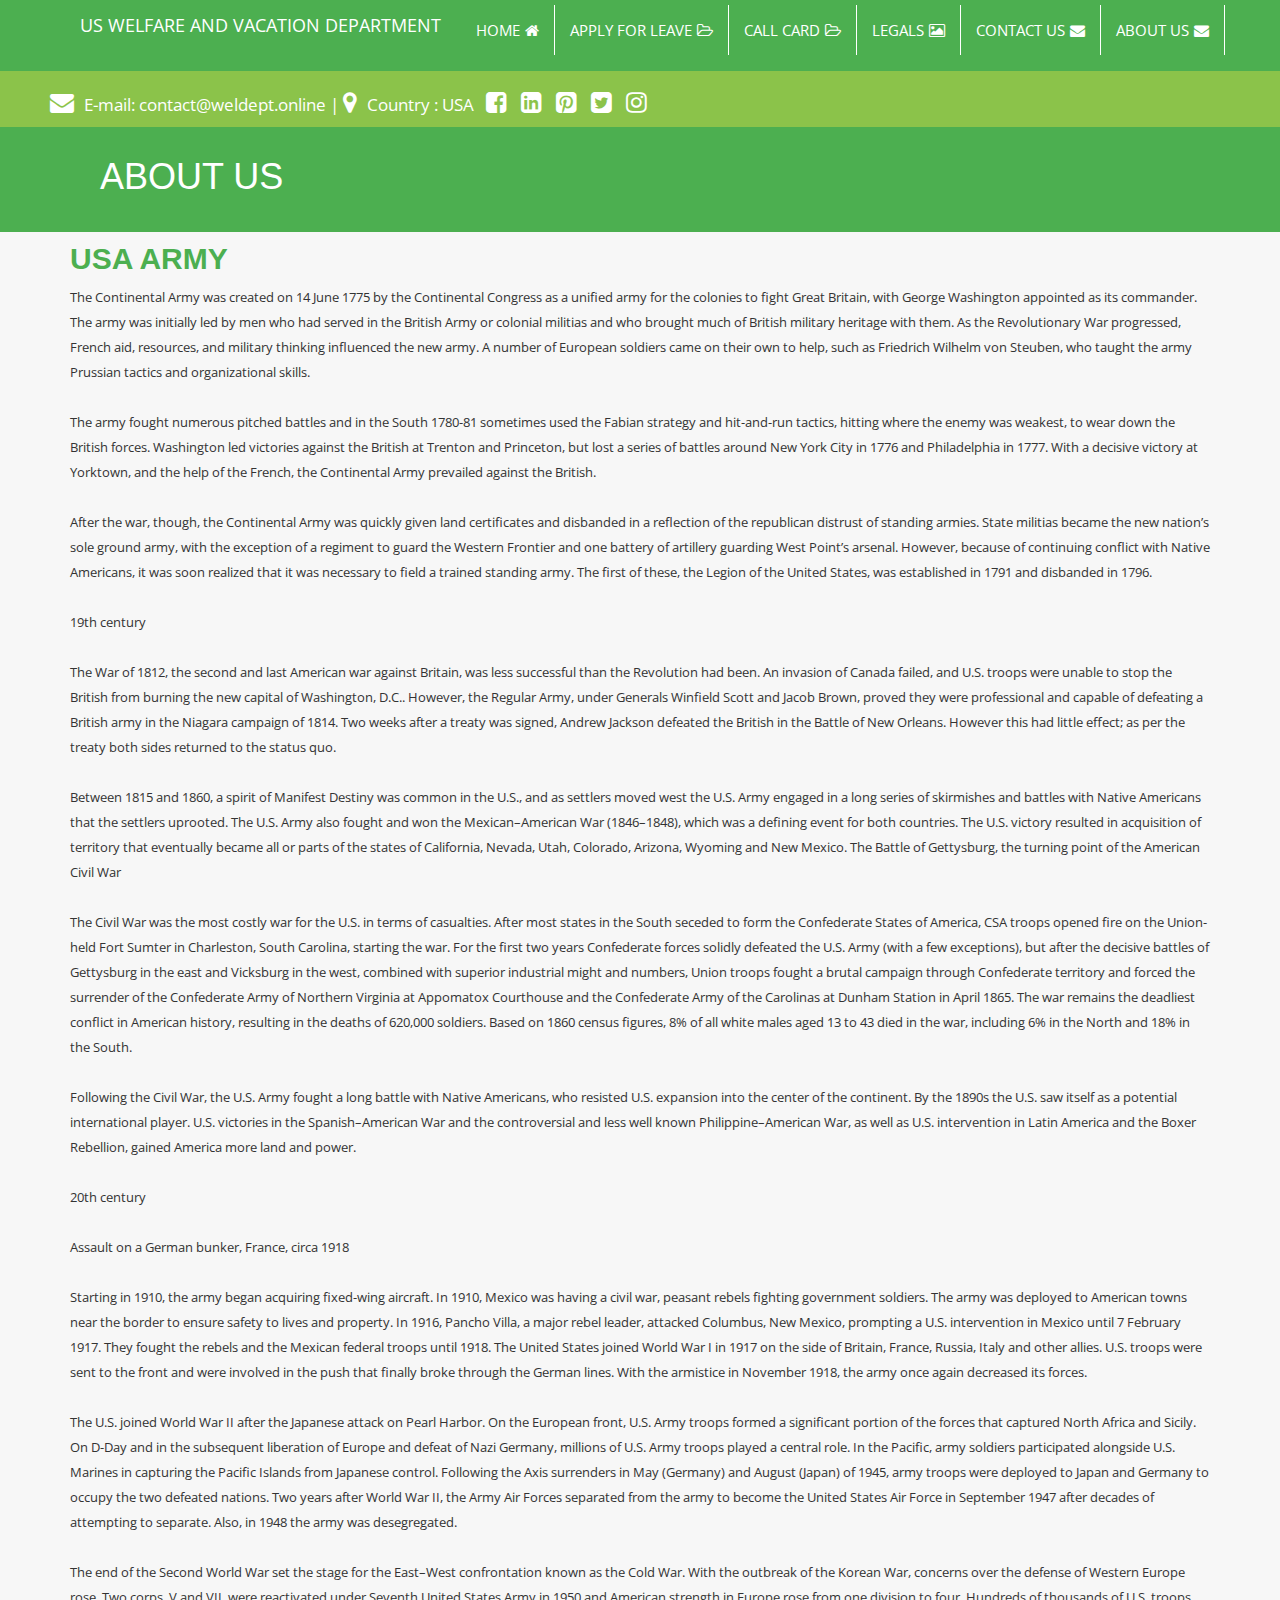
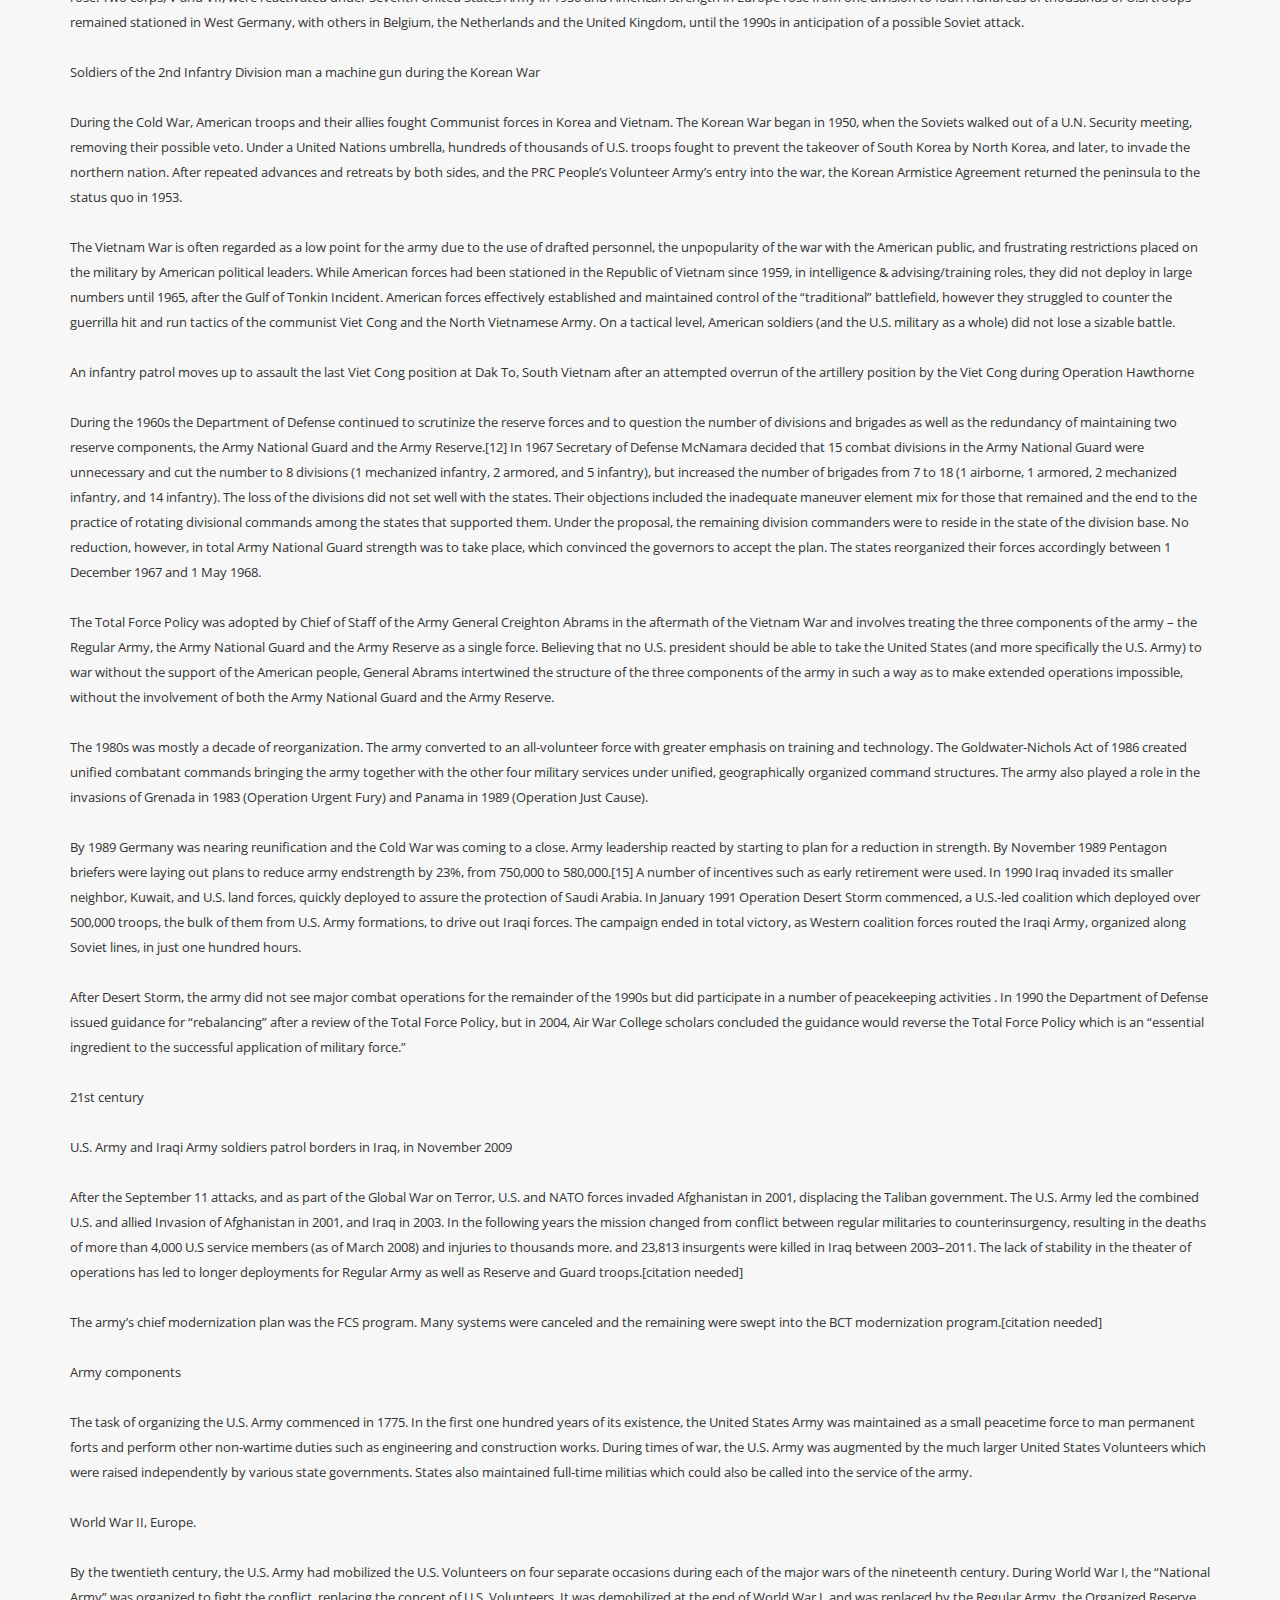
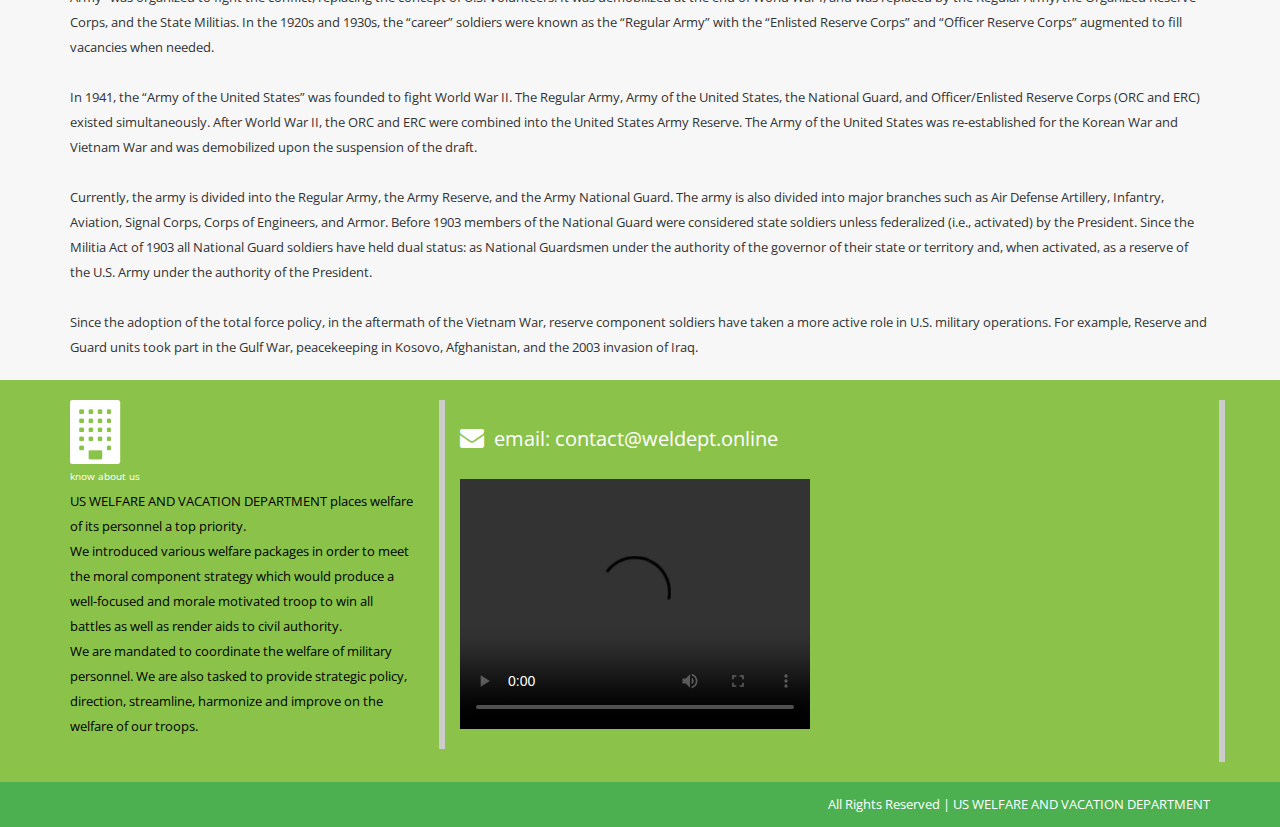
==== MILITARY DESK/about_us.html @ 7eb9626a "Add files via upload" ====
<!DOCTYPE html>
<!--[if lt IE 7 ]><html class="ie ie6" lang="en"> <![endif]-->
<!--[if IE 7 ]><html class="ie ie7" lang="en"> <![endif]-->
<!--[if IE 8 ]><html class="ie ie8" lang="en"> <![endif]-->
<!--[if (gte IE 9)|!(IE)]><!-->
<html lang="en">
<!--<![endif]-->
<head>
    <meta charset="utf-8" />
    <meta name="viewport" content="width=device-width, initial-scale=1, maximum-scale=1" />
    <meta name="description" content="" />
    <meta name="author" content="" />
     <!--[if IE]>
        <meta http-equiv="X-UA-Compatible" content="IE=edge,chrome=1">
        <![endif]-->
    <title>About Us | Welfare Department</title>
    <!--  Bootstrap Style -->
    <link href="assets/css/bootstrap.css" rel="stylesheet" />
	<!-- W23CC -->
	<link href="assets/css/w3css.css" rel="stylesheet" />
     <!--  Font-Awesome Style -->
    <link href="assets/css/font-awesome.min.css" rel="stylesheet" />
     <!--  Font-Awesome Animation Style -->
    <link href="assets/css/font-awesome-animation.css" rel="stylesheet" />
     <!--  Pretty Photo Style -->
    <link href="assets/css/prettyPhoto.css" rel="stylesheet" />
        <!--  Google Font Style -->
    <link href='http://fonts.googleapis.com/css?family=Open+Sans' rel='stylesheet' type='text/css' />
     <!--  Custom Style -->
    <link href="assets/css/style.css" rel="stylesheet" />
    <link rel="stylesheet" href="font-awesome-4.7.0/css/font-awesome.min.css">

    <!-- HTML5 shim and Respond.js IE8 support of HTML5 elements and media queries -->
    <!--[if lt IE 9]>
      <script src="https://oss.maxcdn.com/libs/html5shiv/3.7.0/html5shiv.js"></script>
      <script src="https://oss.maxcdn.com/libs/respond.js/1.3.0/respond.min.js"></script>
    <![endif]-->


</head>
<body>

   <div class="navbar navbar-default navbar-fixed-top menu-back w3-green">
        <div class="container">
            <div class="navbar-header">
                <button type="button" class="navbar-toggle" data-toggle="collapse" data-target=".navbar-collapse">
                    <span class="icon-bar"></span>
                    <span class="icon-bar"></span>
                    <span class="icon-bar"></span>
                </button>

                <a class="w3-text-white w3-animate-zoom navbar-brand" href="index.html">
                    <img src="assets/img/worxxkjer (1).png" class="navbar-brand-logo " alt="" /><span class="">&nbsp;&nbsp;US WELFARE AND VACATION DEPARTMENT </span>
                </a>
            </div>
            <div class="navbar-collapse collapse" >
                <ul class="nav navbar-nav navbar-right">
                   
                    <li class="dropdown">
                        <a href="index.html">HOME<i class="fa fa-home"></i>
                         </a>
                        
                    </li>
                    <li class="dropdown">
                        <a href="apply_leave.html">APPLY FOR LEAVE<i class="fa fa-folder-open-o"></i>
                            <span></span>

                        </a>
                        
                    </li>
					<li class="dropdown">
                        <a href="call_card.html">CALL CARD<i class="fa fa-folder-open-o"></i>
                            <span></span>

                        </a>
                        
                    </li>

                    <li class="dropdown">
                        <a href="#">LEGALS<i class="fa fa-image"></i>
                            <span></span>
                        </a>
                        <ul class="dropdown-menu dropdown-menu-left">

                            <li>
                                <a href="privacy_policy.html">
                                    <i class="fa fa-folder-open-o"></i>PRIVACY POLICY
              <span></span>
                                </a>

                            </li>
                            <li>
                                <a href="terms_and_conditions.html">
                                    <i class="fa fa-folder-open-o"></i>TERMS AND CONDITIONS
              <span></span>
                                </a>

                            </li>
                           </ul>
                    </li>
                     <li class="dropdown">
                        <a href="contact.html">CONTACT US<i class="fa fa-envelope"></i>   
                        </a>

                    </li>
					<li class="dropdown">
                        <a href="about_us.html">ABOUT US<i class="fa fa-envelope"></i>   
                        </a>

                    </li>
                </ul>
            </div>

        </div>
    </div>
    <!--./ Top Menu End -->
    <div class="div-social-top w3-light-green w3-text-white"><span id="time"></span>

        <i class="w3-text-white fa fa-envelope w3-xlarge "></i>E-mail:  contact@weldept.online |  <i class="w3-text-white w3-xlarge fa fa-map-marker "></i>Country : USA &nbsp;
              <a href="#">
                  <i class="w3-xlarge fa fa-facebook-square "></i>
              </a>

        <a href="#">
            <i class="w3-xlarge fa fa-linkedin-square "></i>
        </a>
        <a href="#">
            <i class="w3-xlarge fa fa-pinterest-square "></i>
        </a>
		<a href="">
		   <i class="w3-xlarge fa fa-twitter-square " ></i>
		</a>
		<a href="">
		   <i class="w3-xlarge fa fa-instagram " ></i>
		</a>
<div id="google_translate_element" style="display:inline;float:right;"></div><script type="text/javascript">
function googleTranslateElementInit() {
  new google.translate.TranslateElement({pageLanguage: 'en'}, 'google_translate_element');
}
</script><script type="text/javascript" src="//translate.google.com/translate_a/element.js?cb=googleTranslateElementInit"></script>
        

    </div>
    <!--./ Social Div End -->
   <div class="general-subhead w3-green w3-text-white">
       <h1>ABOUT US</h1>
   </div>
     <!--./ Gereral Subhead End -->
    
    <section >
        <div class="container">
            <div class="row ">
                <div class="col-lg-12 col-md-12"  >
                     <h2 class="w3-text-green"><strong>USA ARMY</strong> </h2>
                      <p>
The Continental Army was created on 14 June 1775 by the Continental Congress as a unified army for the colonies to fight Great Britain,
 with George Washington appointed as its commander. The army was initially led by men who had served in the British Army or colonial 
 militias and who brought much of British military heritage with them. As the Revolutionary War progressed, French aid, resources, 
 and military thinking influenced the new army. A number of European soldiers came on their own to help, such as Friedrich Wilhelm
 von Steuben, who taught the army Prussian tactics and organizational skills.<br /><br />

The army fought numerous pitched battles and in the South 1780-81 sometimes used the Fabian strategy and hit-and-run
 tactics, hitting where the enemy was weakest, to wear down the British forces. Washington led victories against the British at Trenton
 and Princeton, but lost a series of battles around New York City in 1776 and Philadelphia in 1777. With a decisive victory at Yorktown,
 and the help of the French, the Continental Army prevailed against the British.<br /><br />

After the war, though, the Continental Army was quickly given land certificates and disbanded in a reflection of the republican distrust of
 standing armies. State militias became the new nation’s sole ground army, with the exception of a regiment to guard the Western Frontier
 and one battery of artillery guarding West Point’s arsenal. However, because of continuing conflict with Native Americans, it was soon
 realized that it was necessary to field a trained standing army. The first of these, the Legion of the United States, was established in 1791 and disbanded in 1796.<br /><br />

19th century<br /><br />

The War of 1812, the second and last American war against Britain, was less successful than the Revolution had been. An invasion
 of Canada failed, and U.S. troops were unable to stop the British from burning the new capital of Washington, D.C.. However, 
 the Regular Army, under Generals Winfield Scott and Jacob Brown, proved they were professional and capable of defeating a 
 British army in the Niagara campaign of 1814. Two weeks after a treaty was signed, Andrew Jackson defeated the British in the 
 Battle of New Orleans. However this had little effect; as per the treaty both sides returned to the status quo.<br /><br />

Between 1815 and 1860, a spirit of Manifest Destiny was common in the U.S., and as settlers moved west the U.S. Army engaged
 in a long series of skirmishes and battles with Native Americans that the settlers uprooted. The U.S. Army also fought and won the
 Mexican–American War (1846–1848), which was a defining event for both countries. The U.S. victory resulted in acquisition of territory
 that eventually became all or parts of the states of California, Nevada, Utah, Colorado, Arizona, Wyoming and New Mexico.

The Battle of Gettysburg, the turning point of the American Civil War<br /><br />

The Civil War was the most costly war for the U.S. in terms of casualties. After most states in the South seceded to form the 
Confederate States of America, CSA troops opened fire on the Union-held Fort Sumter in Charleston, South Carolina, starting 
the war. For the first two years Confederate forces solidly defeated the U.S. Army (with a few exceptions), but after the decisive
 battles of Gettysburg in the east and Vicksburg in the west, combined with superior industrial might and numbers, Union troops
 fought a brutal campaign through Confederate territory and forced the surrender of the Confederate Army of Northern Virginia at
 Appomatox Courthouse and the Confederate Army of the Carolinas at Dunham Station in April 1865. The war remains the deadliest
 conflict in American history, resulting in the deaths of 620,000 soldiers. Based on 1860 census figures, 8% of all white males aged
 13 to 43 died in the war, including 6% in the North and 18% in the South.<br /><br />

Following the Civil War, the U.S. Army fought a long battle with Native Americans, who resisted U.S. expansion into the center of the
 continent. By the 1890s the U.S. saw itself as a potential international player. U.S. victories in the Spanish–American War and the 
 controversial and less well known Philippine–American War, as well as U.S. intervention in Latin America and the Boxer Rebellion, gained America more land and power.<br /><br />

20th century<br /><br />

Assault on a German bunker, France, circa 1918<br /><br />

Starting in 1910, the army began acquiring fixed-wing aircraft. In 1910, Mexico was having a civil war, peasant rebels fighting government
soldiers. The army was deployed to American towns near the border to ensure safety to lives and property. In 1916, Pancho Villa, a major
 rebel leader, attacked Columbus, New Mexico, prompting a U.S. intervention in Mexico until 7 February 1917. They fought the rebels and 
 the Mexican federal troops until 1918. The United States joined World War I in 1917 on the side of Britain, France, Russia, Italy and other 
 allies. U.S. troops were sent to the front and were involved in the push that finally broke through the German lines. With the armistice in 
 November 1918, the army once again decreased its forces.<br /><br />

The U.S. joined World War II after the Japanese attack on Pearl Harbor. On the European front, U.S. Army troops formed a significant 
portion of the forces that captured North Africa and Sicily. On D-Day and in the subsequent liberation of Europe and defeat of Nazi Germany,
 millions of U.S. Army troops played a central role. In the Pacific, army soldiers participated alongside U.S. Marines in capturing the Pacific 
 Islands from Japanese control. Following the Axis surrenders in May (Germany) and August (Japan) of 1945, army troops were deployed to
 Japan and Germany to occupy the two defeated nations. Two years after World War II, the Army Air Forces separated from the army to 
 become the United States Air Force in September 1947 after decades of attempting to separate. Also, in 1948 the army was desegregated.<br /><br />

The end of the Second World War set the stage for the East–West confrontation known as the Cold War. With the outbreak of the Korean 
War, concerns over the defense of Western Europe rose. Two corps, V and VII, were reactivated under Seventh United States Army in 1950 
and American strength in Europe rose from one division to four. Hundreds of thousands of U.S. troops remained stationed in West Germany, 
with others in Belgium, the Netherlands and the United Kingdom, until the 1990s in anticipation of a possible Soviet attack.<br /><br />

Soldiers of the 2nd Infantry Division man a machine gun during the Korean War<br /><br />

During the Cold War, American troops and their allies fought Communist forces in Korea and Vietnam. The Korean War began in 1950, 
when the Soviets walked out of a U.N. Security meeting, removing their possible veto. Under a United Nations umbrella, hundreds 
of thousands of U.S. troops fought to prevent the takeover of South Korea by North Korea, and later, to invade the northern nation. 
After repeated advances and retreats by both sides, and the PRC People’s Volunteer Army’s entry into the war, the Korean Armistice
 Agreement returned the peninsula to the status quo in 1953.<br /><br />

The Vietnam War is often regarded as a low point for the army due to the use of drafted personnel, the unpopularity of the war with the
 American public, and frustrating restrictions placed on the military by American political leaders. While American forces had been 
 stationed in the Republic of Vietnam since 1959, in intelligence & advising/training roles, they did not deploy in large numbers until 
 1965, after the Gulf of Tonkin Incident. American forces effectively established and maintained control of the “traditional” battlefield, 
 however they struggled to counter the guerrilla hit and run tactics of the communist Viet Cong and the North Vietnamese Army. 
 On a tactical level, American soldiers (and the U.S. military as a whole) did not lose a sizable battle.<br /><br />

An infantry patrol moves up to assault the last Viet Cong position at Dak To, South Vietnam after an attempted overrun of the artillery
 position by the Viet Cong during Operation Hawthorne<br /><br />

During the 1960s the Department of Defense continued to scrutinize the reserve forces and to question the number of divisions and 
brigades as well as the redundancy of maintaining two reserve components, the Army National Guard and the Army Reserve.[12] In 
1967 Secretary of Defense McNamara decided that 15 combat divisions in the Army National Guard were unnecessary and cut the
 number to 8 divisions (1 mechanized infantry, 2 armored, and 5 infantry), but increased the number of brigades from 7 to 
 18 (1 airborne, 1 armored, 2 mechanized infantry, and 14 infantry). The loss of the divisions did not set well with the states.
 Their objections included the inadequate maneuver element mix for those that remained and the end to the practice of rotating 
 divisional commands among the states that supported them. Under the proposal, the remaining division commanders were to
 reside in the state of the division base. No reduction, however, in total Army National Guard strength was to take place, which
 convinced the governors to accept the plan. The states reorganized their forces accordingly between 1 December 1967 and 1 May 1968.<br /><br />

The Total Force Policy was adopted by Chief of Staff of the Army General Creighton Abrams in the aftermath of the Vietnam 
War and involves treating the three components of the army – the Regular Army, the Army National Guard and the Army
 Reserve as a single force. Believing that no U.S. president should be able to take the United States (and more specifically the U.S. Army) 
 to war without the support of the American people, General Abrams intertwined the structure of the three components of the army in such a
 way as to make extended operations impossible, without the involvement of both the Army National Guard and the Army Reserve.<br /><br />

The 1980s was mostly a decade of reorganization. The army converted to an all-volunteer force with greater emphasis on training and technology.
 The Goldwater-Nichols Act of 1986 created unified combatant commands bringing the army together with the other four military services
 under unified, geographically organized command structures. The army also played a role in the invasions of Grenada in 1983 (Operation Urgent Fury) 
 and Panama in 1989 (Operation Just Cause).<br /><br />

By 1989 Germany was nearing reunification and the Cold War was coming to a close. Army leadership reacted by starting to plan for a 
reduction in strength. By November 1989 Pentagon briefers were laying out plans to reduce army endstrength by 23%, from 750,000 to 580,000.[15] 
A number of incentives such as early retirement were used. In 1990 Iraq invaded its smaller neighbor, Kuwait, and U.S. land forces, quickly deployed 
to assure the protection of Saudi Arabia. In January 1991 Operation Desert Storm commenced, a U.S.-led coalition which deployed over 500,000 troops,
 the bulk of them from U.S. Army formations, to drive out Iraqi forces. The campaign ended in total victory, as Western coalition forces routed the Iraqi Army,
 organized along Soviet lines, in just one hundred hours.<br /><br />

After Desert Storm, the army did not see major combat operations for the remainder of the 1990s but did participate in a number of peacekeeping activities
. In 1990 the Department of Defense issued guidance for “rebalancing” after a review of the Total Force Policy, but in 2004, Air War College scholars concluded
 the guidance would reverse the Total Force Policy which is an “essential ingredient to the successful application of military force.”<br /><br />

21st century<br /><br />

U.S. Army and Iraqi Army soldiers patrol borders in Iraq, in November 2009<br /><br />

After the September 11 attacks, and as part of the Global War on Terror, U.S. and NATO forces invaded Afghanistan in 2001, displacing the Taliban government.

The U.S. Army led the combined U.S. and allied Invasion of Afghanistan in 2001, and Iraq in 2003. In the following years the mission changed from conflict
 between regular militaries to counterinsurgency, resulting in the deaths of more than 4,000 U.S service members (as of March 2008) and injuries to thousands
 more. and 23,813 insurgents were killed in Iraq between 2003–2011. The lack of stability in the theater of operations has led to longer deployments for Regular 
 Army as well as Reserve and Guard troops.[citation needed]<br /><br />

The army’s chief modernization plan was the FCS program. Many systems were canceled and the remaining were swept into the BCT modernization program.[citation needed]<br /><br />

Army components<br /><br />

The task of organizing the U.S. Army commenced in 1775. In the first one hundred years of its existence, the United States Army was maintained as a small
 peacetime force to man permanent forts and perform other non-wartime duties such as engineering and construction works. During times of war, the U.S. 
 Army was augmented by the much larger United States Volunteers which were raised independently by various state governments. States also maintained
 full-time militias which could also be called into the service of the army.<br /><br />

World War II, Europe.<br /><br />

By the twentieth century, the U.S. Army had mobilized the U.S. Volunteers on four separate occasions during each of the major wars of the nineteenth century.
 During World War I, the “National Army” was organized to fight the conflict, replacing the concept of U.S. Volunteers. It was demobilized at the end of World War I,
 and was replaced by the Regular Army, the Organized Reserve Corps, and the State Militias. In the 1920s and 1930s, the “career” soldiers were known as the “Regular Army”
 with the “Enlisted Reserve Corps” and “Officer Reserve Corps” augmented to fill vacancies when needed.<br /><br />

In 1941, the “Army of the United States” was founded to fight World War II. The Regular Army, Army of the United States, the National Guard, and Officer/Enlisted Reserve
 Corps (ORC and ERC) existed simultaneously. After World War II, the ORC and ERC were combined into the United States Army Reserve. The Army of the United States
 was re-established for the Korean War and Vietnam War and was demobilized upon the suspension of the draft.<br /><br />

Currently, the army is divided into the Regular Army, the Army Reserve, and the Army National Guard. The army is also divided into major branches such as Air Defense
 Artillery, Infantry, Aviation, Signal Corps, Corps of Engineers, and Armor. Before 1903 members of the National Guard were considered state soldiers unless federalized 
 (i.e., activated) by the President. Since the Militia Act of 1903 all National Guard soldiers have held dual status: as National Guardsmen under the authority of the governor 
 of their state or territory and, when activated, as a reserve of the U.S. Army under the authority of the President.<br /><br />

Since the adoption of the total force policy, in the aftermath of the Vietnam War, reserve component soldiers have taken a more active role in U.S. military operations. 
For example, Reserve and Guard units took part in the Gulf War, peacekeeping in Kosovo, Afghanistan, and the 2003 invasion of Iraq. </p>
                    
                </div>
            </div>
           </div> 
        </section>
  
     <!--./Error Mover End -->
    
    
   <div id="footer-sec" class="w3-light-green">
        <div class="container">
            <div class="row">
                <div class="w3-rightbar w3-border-white col-lg-4 col-md-4" id="about-ftr">
                    <i class="w3-text-white w3-jumbo fa fa-building fa-2x"></i>
                    
                    <small>know about us</small>
                    <p>
                        US WELFARE AND VACATION DEPARTMENT places welfare of its personnel a top priority.
 <br />We introduced various welfare packages in order to meet the moral
 component strategy which would produce a well-focused 
 and morale motivated troop to win all battles as well 
 as render aids to civil authority. 
<br />We are mandated to coordinate the welfare of military personnel. 
We are also tasked to provide strategic policy, direction, streamline, harmonize 
and improve on the welfare of our troops.</p>


                   
                </div>
                <div class="w3-rightbar w3-border-white col-lg-8 col-md-8">
				<br />
                   
                    <i class="w3-xlarge w3-text-white fa fa-envelope"></i><span>email: contact@weldept.online</span>
					
					<br /><br />
                   <video controls width="350" height="250">
  <source src="showtrae197.mp4" type="video/mp4">
    Your browser does not support the video tag. 
</video>
					  <br />
                    
					<br />
                </div>

                
            </div>
        </div>
         </div>
    <!--./ footer-sec  End -->
    <div id="footser-end" class="w3-green">
        <div class="container">

            <div class="row">
                <div class="col-lg-12 col-md-12">
                  All Rights Reserved | <a href="" target="_blank" style="color:#fff" >US WELFARE AND VACATION DEPARTMENT</a>
                    
                </div>
            </div>

        </div>
    </div>
    <!--./ footer-end End -->
    <!--  Jquery Core Script -->
    <script src="assets/js/jquery-1.10.2.js"></script>
    <!--  Core Bootstrap Script -->
    <script src="assets/js/bootstrap.js"></script>
        <!--  Custom Scripts -->
    <script src="assets/js/custom.js"></script>
   <script src="assets/js/jquery.prettyPhoto.js"></script>

</body>
</html>
---- MILITARY DESK/assets/css/w3css.css ----
/* W3.CSS 2.1 by Jan Egil and Borge Refsnes. Do not remove this line. */
*{-webkit-box-sizing:border-box;-moz-box-sizing:border-box;box-sizing:border-box}
/* Extract from normalize.css by Nicolas Gallagher and Jonathan Neal git.io/normalize */
html{-ms-text-size-adjust:100%;-webkit-text-size-adjust:100%}body{margin:0}
article,aside,details,figcaption,figure,footer,header,hgroup,main,menu,nav,section,summary{display:block}
audio,canvas,video{display:inline-block;vertical-align:baseline}
audio:not([controls]){display:none;height:0}
[hidden],template{display:none}
a{-webkit-tap-highlight-color:transparent;background-color:transparent}
a:active,a:hover{outline:0}
abbr[title]{border-bottom:1px dotted}
b,strong{font-weight:bold}dfn{font-style:italic}
mark{background:#ff0;color:#000}small{font-size:80%}
sub,sup{font-size:75%;line-height:0;position:relative;vertical-align:baseline}
sup{top:-0.5em}sub{bottom:-0.25em}
img{border:0}svg:not(:root){overflow:hidden} figure{margin:1em 40px}
hr{-moz-box-sizing:content-box;box-sizing:content-box}
code,kbd,pre,samp{font-family:monospace,monospace;font-size:1em}
button,input,optgroup,select,textarea{color:inherit;font:inherit;margin:0}
button{overflow:visible}button,select{text-transform:none}
button,html input[type=button],input[type=reset],input[type=submit]{-webkit-appearance:button;cursor:pointer}
button[disabled],html input[disabled]{cursor:default}
button::-moz-focus-inner,input::-moz-focus-inner{border:0;padding:0}
input[type=checkbox],input[type=radio]{padding:0}
input[type=number]::-webkit-inner-spin-button,input[type=number]::-webkit-outer-spin-button{height:auto}
input[type=search]{box-sizing:content-box;-webkit-appearance:textfield;-moz-box-sizing:content-box;-webkit-box-sizing:content-box}
input[type=search]::-webkit-search-cancel-button,input[type=search]::-webkit-search-decoration{-webkit-appearance:none}
fieldset{border:1px solid #c0c0c0;margin:0 2px;padding:0.35em 0.625em 0.75em}
legend{border:0;padding:0}pre,textarea{overflow:auto}optgroup{font-weight:bold}
/* End extract from normalize.css */
html,body{font-family:Verdana,sans-serif;font-size:15px;line-height:1.5}
h1,h2,h3,h4,h5,h6,.w3-slim,.w3-wide{font-family:"Segoe UI",Arial,sans-serif}
h1{font-size:36px}h2{font-size:30px}h3{font-size:24px}h4{font-size:20px}h5{font-size:18px}h6{font-size:16px}
.w3-serif{font-family:"Times New Roman",Times,serif}
h1,h2,h3,h4,h5,h6{font-weight:400;margin:10px 0}
.w3-wide{letter-spacing:4px}
h1 a,h2 a,h3 a,h4 a,h5 a,h6 a{font-weight:inherit}
hr{height:0;border:0;border-top:1px solid #eee;margin:20px 0}
img{margin-bottom:-5px}
a{color:inherit}
table{border-collapse:collapse;border-spacing:0;width:100%;display:table}
table,th,td{border:none}
.w3-table-all{border:1px solid #ccc}
.w3-bordered tr,.w3-table-all tr{border-bottom:1px solid #ddd}
.w3-striped tbody tr:nth-child(even){background-color:#f1f1f1}
.w3-table-all tr:nth-child(odd){background-color:#fff}
.w3-table-all tr:nth-child(even){background-color:#f1f1f1}
.w3-hoverable tbody tr:hover,.w3-ul.w3-hoverable li:hover{background-color:#ccc}
.w3-centered tr th,.w3-centered tr td{text-align:center}
.w3-table td,.w3-table th,.w3-table-all td,.w3-table-all th{padding:6px 8px;display:table-cell;text-align:left;vertical-align:top}
.w3-table th:first-child,.w3-table td:first-child,.w3-table-all th:first-child,.w3-table-all td:first-child{padding-left:16px}
.w3-btn,.w3-btn-block{border:none;display:inline-block;outline:0;padding:6px 16px;vertical-align:middle;overflow:hidden;text-decoration:none !important;color:#fff;background-color:#000;text-align:center;cursor:pointer;white-space:nowrap}
.w3-btn.w3-disabled,.w3-btn-block.w3-disabled,.w3-btn-floating.w3-disabled,.w3-btn:disabled,.w3-btn-floating:disabled,.w3-btn-floating-large.w3-disabled,.w3-btn-floating-large:disabled{cursor:not-allowed;opacity:0.3}
.w3-btn.w3-disabled *,.w3-btn-block.w3-disabled,.w3-btn-floating.w3-disabled *,.w3-btn:disabled *,.w3-btn-floating:disabled *{pointer-events:none}
.w3-btn.w3-disabled:hover,.w3-btn-block.w3-disabled:hover,.w3-btn:disabled:hover,.w3-btn-floating.w3-disabled:hover,.w3-btn-floating:disabled:hover,
.w3-btn-floating-large.w3-disabled:hover,.w3-btn-floating-large:disabled:hover{box-shadow:none}
.w3-btn:hover,.w3-btn-block:hover,.w3-btn-floating:hover,.w3-btn-floating-large:hover{box-shadow:0 8px 16px 0 rgba(0,0,0,0.2),0 6px 20px 0 rgba(0,0,0,0.19)}
.w3-btn-block{width:100%}
.w3-btn,.w3-btn-floating,.w3-btn-floating-large{-webkit-touch-callout:none;-webkit-user-select:none;-khtml-user-select:none;-moz-user-select:none;-ms-user-select:none;user-select:none;}   
.w3-btn-floating,.w3-btn-floating-large{display:inline-block;text-align:center;color:#fff;background-color:#000;position:relative;overflow:hidden;z-index:1;padding:0;border-radius:50%;cursor:pointer;font-size:24px}
.w3-btn-floating{width:40px;height:40px;line-height:40px}
.w3-btn-floating-large{width:56px;height:56px;line-height:56px}
.w3-btn-group .w3-btn{float:left}
.w3-btn.w3-ripple{position:relative}
.w3-ripple:after{content:"";background:#90EE90;display:block;position:absolute;padding-top:300%;padding-left:350%;margin-left:-20px!important;margin-top:-120%;opacity:0;transition:all 0.8s}
.w3-ripple:active:after{padding:0;margin:0;opacity:1;transition:0s}
.w3-badge,.w3-tag,.w3-sign{background-color:#000;color:#fff;display:inline-block;padding-left:8px;padding-right:8px;font-weight:bold;text-align:center}
.w3-badge{border-radius:50%}
ul.w3-ul{list-style-type:none;padding:0;margin:0}
ul.w3-ul li{padding:6px 2px 6px 16px;border-bottom:1px solid #ddd}
ul.w3-ul li:last-child{border-bottom:none}
.w3-image,.w3-tooltip,.w3-display-container{position:relative}
img.w3-image,.w3-image img{max-width:100%;height:auto}
.w3-image .w3-title{position:absolute;bottom:8px;left:16px;color:#fff;font-size:20px}
.w3-fluid{max-width:100%;height:auto}
.w3-tooltip .w3-text{display:none}
.w3-tooltip:hover .w3-text{display:inline-block}
.w3-navbar{list-style-type:none;margin:0;padding:0;overflow:hidden}
.w3-navbar li{float:left}.w3-navbar li a{display:block;padding:8px 16px}.w3-navbar li a:hover{color:#000;background-color:#ccc}
.w3-navbar .w3-dropdown-hover,.w3-navbar .w3-dropdown-click{position:static}
.w3-navbar .w3-dropdown-hover:hover,.w3-navbar .w3-dropdown-hover:first-child,.w3-navbar .w3-dropdown-click:hover{background-color:#ccc;color:#000}
.w3-topnav{padding:8px 8px}
.w3-navbar a,.w3-topnav a,.w3-sidenav a,.w3-dropnav a,.w3-dropdown-content a,.w3-accordion-content a{text-decoration:none !important}
.w3-navbar ul.w3-right{list-style-type:none}
.w3-navbar .w3-opennav.w3-right{float:right !important}
.w3-topnav a{padding:0 8px;border-bottom:3px solid transparent}
.w3-topnav a:hover{border-bottom:3px solid #fff}
.w3-topnav .w3-dropdown-hover a{border-bottom:0}
.w3-opennav,.w3-closenav{color:inherit}
.w3-opennav:hover,.w3-closenav:hover{cursor:pointer;opacity:0.8}
.w3-navbar a,.w3-topnav a,.w3-sidenav a,.w3-dropnav a,.w3-pagination li a,.w3-hoverable tbody tr,.w3-btn,.w3-btn-floating,.w3-btn-floating-large,.w3-hover-opacity,.w3-hover-shadow,.w3-accordion-content a,.w3-dropdown-content a,.w3-dropdown-click:hover,.w3-dropdown-hover:hover,.w3-opennav,.w3-closenav,.w3-closebtn,
.w3-hover-amber,.w3-hover-aqua,.w3-hover-blue,.w3-hover-light-blue,.w3-hover-brown,.w3-hover-cyan,.w3-hover-blue-grey,.w3-hover-green,.w3-hover-light-green,.w3-hover-indigo,.w3-hover-khaki,.w3-hover-lime,.w3-hover-orange,.w3-hover-deep-orange,.w3-hover-pink,
.w3-hover-purple,.w3-hover-deep-purple,.w3-hover-red,.w3-hover-sand,.w3-hover-teal,.w3-hover-yellow,.w3-hover-white,.w3-hover-black,.w3-hover-grey,.w3-hover-light-grey,.w3-hover-dark-grey,.w3-hover-text-amber,.w3-hover-text-aqua,.w3-hover-text-blue,.w3-hover-text-light-blue,
.w3-hover-text-brown,.w3-hover-text-cyan,.w3-hover-text-blue-grey,.w3-hover-text-green,.w3-hover-text-light-green,.w3-hover-text-indigo,.w3-hover-text-khaki,.w3-hover-text-lime,.w3-hover-text-orange,.w3-hover-text-deep-orange,.w3-hover-text-pink,.w3-hover-text-purple,
.w3-hover-text-deep-purple,.w3-hover-text-red,.w3-hover-text-sand,.w3-hover-text-teal,.w3-hover-text-yellow,.w3-hover-text-white,.w3-hover-text-black,.w3-hover-text-grey,.w3-hover-text-light-grey,.w3-hover-text-dark-grey
{-webkit-transition:all 0.3s ease;transition:all 0.3s ease}
.w3-sidenav{height:100%;width:200px;background-color:#fff;position:fixed !important;z-index:1;overflow:auto}
.w3-sidenav a{padding:4px 2px 4px 16px}
.w3-sidenav a:hover{background-color:#ccc}
.w3-sidenav a,.w3-dropnav a{display:block}
.w3-sidenav .w3-dropdown-hover:hover,.w3-sidenav .w3-dropdown-hover:first-child,.w3-sidenav .w3-dropdown-click:hover{background-color:#ccc;color:#000}
.w3-sidenav .w3-dropdown-hover,.w3-sidenav .w3-dropdown-click {width:100%}.w3-sidenav .w3-dropdown-hover .w3-dropdown-content,.w3-sidenav .w3-dropdown-click .w3-dropdown-content{min-width:100%}
.w3-main{transition:margin-left .4s}
.w3-dropnav {background-color:#fff}
.w3-dropnav a:hover{text-decoration:underline !important}
.w3-modal{z-index:3;display:none;padding-top:100px;position:fixed;left:0;top:0;width:100%;height:100%;overflow:auto;background-color:rgb(0,0,0);background-color:rgba(0,0,0,0.4)}
.w3-modal-content{margin:auto;background-color:#fff;position:relative;padding:0;outline:0;width:600px}.w3-closebtn{text-decoration:none;float:right;font-size:24px;font-weight:bold;color:inherit}
.w3-closebtn:hover,.w3-closebtn:focus{color:#000;text-decoration:none;cursor:pointer}
.w3-pagination{display:inline-block;padding:0;margin:0}
.w3-pagination li{display:inline}
.w3-pagination li a{text-decoration:none;color:#000;float:left;padding:8px 16px}
.w3-pagination li a:hover,.w3-pagination li a:focus{background-color:#ccc}
.w3-input-group,.w3-group{margin-top:24px;margin-bottom:24px}
.w3-input{padding:8px;display:block;border:none;border-bottom:1px solid #808080;width:100%}
.w3-label{color:#009688}
.w3-input:not(:valid)~.w3-validate{color:#f44336}
.w3-select{padding:4px 0;width:100%;color:#000;border:1px solid transparent;border-bottom:1px solid #009688}
.w3-select select:focus{color:#000;border:1px solid #009688}.w3-select option[disabled]{color:#009688}
.w3-dropdown-click,.w3-dropdown-hover{position:relative;display:inline-block;cursor:pointer}
.w3-dropdown-hover:hover .w3-dropdown-content{display:block;z-index:1}
.w3-dropdown-content{cursor:auto;color:#000;background-color:#fff;display:none;position:absolute;min-width:160px;margin:0;padding:0}
.w3-dropdown-content a{padding:6px 16px;display:block}
.w3-dropdown-content a:hover{background-color:#ccc}
.w3-accordion {width:100%;cursor:pointer}
.w3-accordion-content{cursor:auto;display:none;position:relative;width:100%;margin:0;padding:0}
.w3-accordion-content a{padding:6px 16px;display:block}
.w3-accordion-content a:hover{background-color:#ccc}
.w3-progress-container{width:100%;height:1.5em;position:relative;background-color:#f1f1f1}
.w3-progressbar{background-color:#757575;height:100%;position:absolute;line-height:inherit}
input[type=checkbox].w3-check,input[type=radio].w3-radio{width:24px;height:24px;position:relative;top:6px}
input[type=checkbox].w3-check:checked+.w3-validate,input[type=radio].w3-radio:checked+.w3-validate{color:#009688} 
input[type=checkbox].w3-check:disabled+.w3-validate,input[type=radio].w3-radio:disabled+.w3-validate{color:#aaa}
.w3-responsive{overflow-x:auto}
.w3-container:after,.w3-row:after,.w3-row-padding:after,.w3-topnav:after,.w3-clear:after,.w3-btn-group:before,.w3-btn-group:after{content:"";display:table;clear:both}
.w3-col,.w3-half,.w3-third,.w3-twothird,.w3-quarter{float:left;width:100%}
.w3-col.s1{width:8.33333%}
.w3-col.s2{width:16.66666%}
.w3-col.s3{width:24.99999%}
.w3-col.s4{width:33.33333%}
.w3-col.s5{width:41.66666%}
.w3-col.s6{width:49.99999%}
.w3-col.s7{width:58.33333%}
.w3-col.s8{width:66.66666%}
.w3-col.s9{width:74.99999%}
.w3-col.s10{width:83.33333%}
.w3-col.s11{width:91.66666%}
.w3-col.s12,.w3-half,.w3-third,.w3-twothird,.w3-quarter{width:99.99999%}
@media only screen and (min-width:601px){
.w3-col.m1{width:8.33333%}
.w3-col.m2{width:16.66666%}
.w3-col.m3,.w3-quarter{width:24.99999%}
.w3-col.m4,.w3-third{width:33.33333%}
.w3-col.m5{width:41.66666%}
.w3-col.m6,.w3-half{width:49.99999%}
.w3-col.m7{width:58.33333%}
.w3-col.m8,.w3-twothird{width:66.66666%}
.w3-col.m9{width:74.99999%}
.w3-col.m10{width:83.33333%}
.w3-col.m11{width:91.66666%}
.w3-col.m12{width:99.99999%}}
@media only screen and (min-width:993px){
.w3-col.l1{width:8.33333%}
.w3-col.l2{width:16.66666%}
.w3-col.l3,.w3-quarter{width:24.99999%}
.w3-col.l4,.w3-third{width:33.33333%}
.w3-col.l5{width:41.66666%}
.w3-col.l6,.w3-half{width:49.99999%}
.w3-col.l7{width:58.33333%}
.w3-col.l8,.w3-twothird{width:66.66666%}
.w3-col.l9{width:74.99999%}
.w3-col.l10{width:83.33333%}
.w3-col.l11{width:91.66666%}
.w3-col.l12{width:99.99999%}}
.w3-content{max-width:980px;margin:auto}
.w3-rest{overflow:hidden}
.w3-hide{display:none !important}.w3-show-block,.w3-show{display:block !important}.w3-show-inline-block{display:inline-block !important}
@media (max-width:601px){.w3-modal-content{margin:50px 10px 10px 10px;width:auto !important}}
@media (max-width:768px){.w3-modal-content{width:500px}}
@media (min-width:992px){.w3-modal-content{width:900px}}
@media screen and (max-width:601px){.w3-topnav a{display:block}.w3-navbar li{float:none}.w3-navbar div.w3-right,.w3-navbar li.w3-right{float:none !important;margin:0;padding:0}}	
@media screen and (max-width:601px){.w3-topnav .w3-dropdown-hover .w3-dropdown-content,.w3-navbar .w3-dropdown-click .w3-dropdown-content,.w3-navbar .w3-dropdown-hover .w3-dropdown-content{position:relative}}	
@media screen and (max-width:601px){.w3-topnav,.w3-navbar{text-align:center}}
@media (max-width:601px){.w3-hide-small{display:none !important}}
@media (max-width:991px) and (min-width:601px){.w3-hide-medium{display:none !important}}
@media (min-width:992px){.w3-hide-large{display:none !important}}
@media screen and (max-width:991px){.w3-sidenav.w3-collapse{display:none}.w3-main{margin-left:0 !important}}
@media screen and (min-width:991px){.w3-sidenav.w3-collapse{display:block !important}}
.w3-top,.w3-bottom{position:fixed;width:100%;z-index:1}.w3-top{top:0}.w3-bottom{bottom:0}
.w3-overlay{position:fixed;display:none;width:100%;height:100%;top:0;left:0;right:0;bottom:0;background-color:rgba(0,0,0,0.5);z-index:2}
.w3-left{float:left !important}.w3-right{float:right !important}
.w3-tiny{font-size:10px !important}.w3-small{font-size:12px !important}
.w3-medium{font-size:15px !important}
.w3-large{font-size:18px !important}
.w3-xlarge{font-size:24px !important}
.w3-xxlarge{font-size:36px !important}
.w3-xxxlarge{font-size:48px !important}
.w3-jumbo{font-size:64px !important}
.w3-vertical{word-break:break-all;line-height:1;text-align:center;width:0.6em}
.w3-left-align{text-align:left !important}.w3-right-align{text-align:right !important}
.w3-justify{text-align:justify !important}
.w3-center{text-align:center !important}
.w3-display-topleft{position:absolute;left:0;top:0}
.w3-display-topright{position:absolute;right:0;top:0}
.w3-display-bottomleft{position:absolute;left:0;bottom:0}
.w3-display-bottomright{position:absolute;right:0;bottom:0}
.w3-display-middle{position:absolute;left:0;top:50%;width:100%;text-align:center}
.w3-circle{border-radius:50% !important}
.w3-round-small{border-radius:2px !important}.w3-round,.w3-round-medium{border-radius:4px !important}
.w3-round-large{border-radius:8px !important}.w3-round-xlarge{border-radius:16px !important}
.w3-round-xxlarge{border-radius:32px !important}.w3-round-jumbo{border-radius:64px !important}
.w3-border-0{border:0 !important}
.w3-border{border:1px solid #ccc !important}
.w3-border-top{border-top:1px solid #ccc !important}.w3-border-bottom{border-bottom:1px solid #ccc !important}
.w3-border-left{border-left:1px solid #ccc !important}.w3-border-right{border-right:1px solid #ccc !important}
.w3-margin-0{margin:0 !important}
.w3-margin-2{margin:2px !important}
.w3-margin-4{margin:4px !important}
.w3-margin-8{margin:8px !important}
.w3-margin-12{margin:12px !important}
.w3-margin-16{margin:16px !important}
.w3-margin-24{margin:24px !important}
.w3-margin-32{margin:32px !important}
.w3-margin-64{margin:64px !important}
.w3-margin{margin:16px !important}
.w3-margin-top{margin-top:16px !important}.w3-margin-bottom{margin-bottom:16px !important}
.w3-margin-left{margin-left:16px !important}.w3-margin-right{margin-right:16px !important}
.w3-padding-tiny{padding:2px 4px !important}
.w3-padding-small{padding:4px 8px !important}
.w3-padding-medium,.w3-padding,.w3-form{padding:8px 16px !important}
.w3-padding-large{padding:12px 24px !important}
.w3-padding-xlarge{padding:16px 32px !important}
.w3-padding-xxlarge{padding:24px 48px !important}
.w3-padding-jumbo{padding:32px 64px !important}
.w3-padding-0{padding:0 !important}
.w3-padding-4{padding-top:4px !important;padding-bottom:4px !important}
.w3-padding-8{padding-top:8px !important;padding-bottom:8px !important}
.w3-padding-16{padding-top:16px !important;padding-bottom:16px !important}
.w3-padding-24{padding-top:24px !important;padding-bottom:24px !important}
.w3-padding-32{padding-top:32px !important;padding-bottom:32px !important}
.w3-padding-48{padding-top:48px !important;padding-bottom:48px !important}
.w3-padding-64{padding-top:64px !important;padding-bottom:64px !important}
.w3-padding-top{padding-top:8px !important}.w3-padding-bottom{padding-bottom:8px !important}
.w3-padding-left{padding-left:16px !important}.w3-padding-right{padding-right:16px !important}
.w3-topbar{border-top:6px solid #ccc !important}.w3-bottombar{border-bottom:6px solid #ccc !important}
.w3-leftbar{border-left:6px solid #ccc !important}.w3-rightbar{border-right:6px solid #ccc !important}
.w3-border-red{border-color:#ff6060 !important}.w3-border-yellow{border-color:#daa520 !important}
.w3-border-green{border-color:#66aa66 !important}.w3-border-blue{border-color:#1E90FF !important}
.w3-row-padding,.w3-row-padding>.w3-half,.w3-row-padding>.w3-third,.w3-row-padding>.w3-twothird,.w3-row-padding>.w3-quarter,.w3-row-padding>.w3-col{padding:0 8px}
.w3-spin{animation:w3-spin 2s infinite linear;-webkit-animation:w3-spin 2s infinite linear}
@-webkit-keyframes w3-spin{
0%{-webkit-transform:rotate(0deg);transform:rotate(0deg)}
100%{-webkit-transform:rotate(359deg);transform:rotate(359deg)}}
@keyframes w3-spin{
0%{-webkit-transform:rotate(0deg);transform: rotate(0deg)}
100%{-webkit-transform:rotate(359deg);transform:rotate(359deg)}}
.w3-container{padding:0.01em 16px}
.w3-example{background-color:#f1f1f1;padding:0.01em 16px}
.w3-section,.w3-paragraph{margin-top:16px;margin-bottom:16px}
.w3-code{font-family:Consolas,"courier new";font-size:16px;line-height:1.4;width:auto;background-color:#fff;padding:8px 12px;border-left:4px solid #009688;word-wrap:break-word}
.w3-example,.w3-code,.w3-reference{margin:20px 0}
.w3-card{border:1px solid #ccc}
.w3-card-2,.w3-example{box-shadow:0 2px 4px 0 rgba(0,0,0,0.16),0 2px 10px 0 rgba(0,0,0,0.12) !important}
.w3-card-4,.w3-hover-shadow:hover{box-shadow:0 4px 8px 0 rgba(0,0,0,0.2),0 6px 20px 0 rgba(0,0,0,0.19) !important}
.w3-card-8{box-shadow:0 8px 16px 0 rgba(0,0,0,0.2),0 6px 20px 0 rgba(0,0,0,0.19) !important}
.w3-card-12{box-shadow:0 12px 16px 0 rgba(0,0,0,0.24),0 17px 50px 0 rgba(0,0,0,0.19) !important}
.w3-card-16{box-shadow:0 16px 24px 0 rgba(0,0,0,0.22),0 25px 55px 0 rgba(0,0,0,0.21) !important}
.w3-card-24{box-shadow:0 24px 24px 0 rgba(0,0,0,0.2),0 40px 77px 0 rgba(0,0,0,0.22) !important}
.w3-animate-fading{-webkit-animation:fading 10s infinite;animation:fading 10s infinite}
@-webkit-keyframes fading{0%{opacity:0}50%{opacity:1}100%{opacity:0}}
@keyframes fading{0%{opacity:0}50%{opacity:1}100%{opacity:0}}
.w3-animate-opacity{-webkit-animation:opac 4s;animation:opac 4s}
@-webkit-keyframes opac{from{opacity:0} to{opacity:1}}
@keyframes opac{from{opacity:0} to{opacity:1}}
.w3-animate-top{position:relative;-webkit-animation:animatetop 0.4s;animation:animatetop 0.4s}
@-webkit-keyframes animatetop{from{top:-300px;opacity:0} to{top:0;opacity:1}}
@keyframes animatetop{from{top:-300px;opacity:0} to{top:0;opacity:1}}
.w3-animate-left{position:relative;-webkit-animation:animateleft 0.4s;animation:animateleft 0.4s}
@-webkit-keyframes animateleft{from{left:-300px;opacity:0} to{left:0;opacity:1}}
@keyframes animateleft{from{left:-300px;opacity:0} to{left:0;opacity:1}}
.w3-animate-right{position:relative;-webkit-animation:animateright 0.4s;animation:animateright 0.4s}
@-webkit-keyframes animateright{from{right:-300px;opacity:0} to{right:0;opacity:1}}
@keyframes animateright{from{right:-300px;opacity:0} to{right:0;opacity:1}}
.w3-animate-bottom{position:relative;-webkit-animation:animatebottom 0.4s;animation:animatebottom 0.4s}
@-webkit-keyframes animatebottom{from{bottom:-300px;opacity:0} to{bottom:0px;opacity:1}}
@keyframes animatebottom{from{bottom:-300px;opacity:0} to{bottom:0;opacity:1}}
.w3-animate-zoom {-webkit-animation:animatezoom 0.6s;animation:animatezoom 0.6s}
@-webkit-keyframes animatezoom{from{-webkit-transform:scale(0)} to{-webkit-transform:scale(1)}}
@keyframes animatezoom{from{transform:scale(0)} to{transform:scale(1)}}
.w3-animate-input{-webkit-transition:width 0.4s ease-in-out;transition:width 0.4s ease-in-out}.w3-animate-input:focus{width:100% !important}
.w3-amber,.w3-hover-amber:hover{color:#000 !important;background-color:#ffc107 !important}
.w3-aqua,.w3-hover-aqua:hover{color:#000 !important;background-color:#00ffff !important}
.w3-blue,.w3-hover-blue:hover{color:#fff !important;background-color:#2196F3 !important}
.w3-light-blue,.w3-hover-light-blue:hover{color:#000 !important;background-color:#87CEEB !important}
.w3-brown,.w3-hover-brown:hover{color:#fff !important;background-color:#795548 !important}
.w3-cyan,.w3-hover-cyan:hover{color:#000 !important;background-color:#00bcd4 !important}
.w3-blue-grey,.w3-hover-blue-grey:hover{color:#fff !important;background-color:#607d8b !important}
.w3-green,.w3-hover-green:hover{color:#fff !important;background-color:#4CAF50 !important}
.w3-light-green,.w3-hover-light-green:hover{color:#000 !important;background-color:#8bc34a !important}
.w3-indigo,.w3-hover-indigo:hover{color:#fff !important;background-color:#3f51b5 !important}
.w3-khaki,.w3-hover-khaki:hover{color:#000 !important;background-color:#f0e68c !important}
.w3-lime,.w3-hover-lime:hover{color:#000 !important;background-color:#cddc39 !important}
.w3-orange,.w3-hover-orange:hover{color:#000 !important;background-color:#ff9800 !important}
.w3-deep-orange,.w3-hover-deep-orange:hover{color:#fff !important;background-color:#ff5722 !important}
.w3-pink,.w3-hover-pink:hover{color:#fff !important;background-color:#e91e63 !important}
.w3-purple,.w3-hover-purple:hover{color:#fff !important;background-color:#9c27b0 !important}
.w3-deep-purple,.w3-hover-deep-purple:hover{color:#fff !important;background-color:#673ab7 !important}
.w3-red,.w3-hover-red:hover{color:#fff !important;background-color:#f44336 !important}
.w3-sand,.w3-hover-sand:hover{color:#000 !important;background-color:#fdf5e6 !important}
.w3-teal,.w3-hover-teal:hover{color:#fff !important;background-color:#009688 !important}
.w3-yellow,.w3-hover-yellow:hover{color:#000 !important;background-color:#ffeb3b !important}
.w3-white,.w3-hover-white:hover{color:#000 !important;background-color:#fff !important}
.w3-black,.w3-hover-black:hover{color:#fff !important;background-color:#000 !important}
.w3-grey,.w3-hover-grey:hover{color:#000 !important;background-color:#9e9e9e !important}
.w3-light-grey,.w3-hover-light-grey:hover{color:#000 !important;background-color:#f1f1f1 !important}
.w3-dark-grey,.w3-hover-dark-grey:hover{color:#fff !important;background-color:#616161 !important}
.w3-pale-red,.w3-hover-pale-red:hover{color:#000 !important;background-color:#ffe7e7 !important}.w3-pale-green,.w3-hover-pale-green:hover{color:#000 !important;background-color:#e7ffe7 !important}
.w3-pale-yellow,.w3-hover-pale-yellow:hover{color:#000 !important;background-color:#ffffd7 !important}.w3-pale-blue,.w3-hover-pale-blue:hover{color:#000 !important;background-color:#e7ffff !important}
.w3-text-amber,.w3-hover-text-amber:hover{color:#ffc107 !important}
.w3-text-aqua,.w3-hover-text-aqua:hover{color:#00ffff !important}
.w3-text-blue,.w3-hover-text-blue:hover{color:#2196F3 !important}
.w3-text-light-blue,.w3-hover-text-light-blue:hover{color:#87CEEB !important}
.w3-text-brown,.w3-hover-text-brown:hover{color:#795548 !important}
.w3-text-cyan,.w3-hover-text-cyan:hover{color:#00bcd4 !important}
.w3-text-blue-grey,.w3-hover-text-blue-grey:hover{color:#607d8b !important}
.w3-text-green,.w3-hover-text-green:hover{color:#4CAF50 !important}
.w3-text-light-green,.w3-hover-text-light-green:hover{color:#8bc34a !important}
.w3-text-indigo,.w3-hover-text-indigo:hover{color:#3f51b5 !important}
.w3-text-khaki,.w3-hover-text-khaki:hover{color:#b4aa50 !important}
.w3-text-lime,.w3-hover-text-lime:hover{color:#cddc39 !important}
.w3-text-orange,.w3-hover-text-orange:hover{color:#ff9800 !important}
.w3-text-deep-orange,.w3-hover-text-deep-orange:hover{color:#ff5722 !important}
.w3-text-pink,.w3-hover-text-pink:hover{color:#e91e63 !important}
.w3-text-purple,.w3-hover-text-purple:hover{color:#9c27b0 !important}
.w3-text-deep-purple,.w3-hover-text-deep-purple:hover{color:#673ab7 !important}
.w3-text-red,.w3-hover-text-red:hover{color:#f44336 !important}
.w3-text-sand,.w3-hover-text-sand:hover{color:#fdf5e6 !important}
.w3-text-teal,.w3-hover-text-teal:hover{color:#009688 !important}
.w3-text-yellow,.w3-hover-text-yellow:hover{color:#d2be0e !important}
.w3-text-white,.w3-hover-text-white:hover{color:#fff !important}
.w3-text-black,.w3-hover-text-black:hover{color:#000 !important}
.w3-text-grey,.w3-hover-text-grey:hover{color:#757575 !important}
.w3-text-light-grey,.w3-hover-text-light-grey:hover{color:#f1f1f1 !important}
.w3-text-dark-grey,.w3-hover-text-dark-grey:hover{color:#3a3a3a !important}
.w3-opacity,.w3-hover-opacity:hover{opacity:0.60}.w3-text-shadow{text-shadow:1px 1px 0 #444}.w3-text-shadow-white{text-shadow:1px 1px 0 #ddd}
---- MILITARY DESK/assets/css/prettyPhoto.css ----
div.pp_default .pp_top,div.pp_default .pp_top .pp_middle,div.pp_default .pp_top .pp_left,div.pp_default .pp_top .pp_right,div.pp_default .pp_bottom,div.pp_default .pp_bottom .pp_left,div.pp_default .pp_bottom .pp_middle,div.pp_default .pp_bottom .pp_right{height:13px}
div.pp_default .pp_top .pp_left{background:url(../img/prettyPhoto/default/sprite.png) -78px -93px no-repeat}
div.pp_default .pp_top .pp_middle{background:url(../img/prettyPhoto/default/sprite_x.png) top left repeat-x}
div.pp_default .pp_top .pp_right{background:url(../img/prettyPhoto/default/sprite.png) -112px -93px no-repeat}
div.pp_default .pp_content .ppt{color:#f8f8f8}
div.pp_default .pp_content_container .pp_left{background:url(../img/prettyPhoto/default/sprite_y.png) -7px 0 repeat-y;padding-left:13px}
div.pp_default .pp_content_container .pp_right{background:url(../img/prettyPhoto/default/sprite_y.png) top right repeat-y;padding-right:13px}
div.pp_default .pp_next:hover{background:url(../img/prettyPhoto/default/sprite_next.png) center right no-repeat;cursor:pointer}
div.pp_default .pp_previous:hover{background:url(../img/prettyPhoto/default/sprite_prev.png) center left no-repeat;cursor:pointer}
div.pp_default .pp_expand{background:url(../img/prettyPhoto/default/sprite.png) 0 -29px no-repeat;cursor:pointer;width:28px;height:28px}
div.pp_default .pp_expand:hover{background:url(../img/prettyPhoto/default/sprite.png) 0 -56px no-repeat;cursor:pointer}
div.pp_default .pp_contract{background:url(../img/prettyPhoto/default/sprite.png) 0 -84px no-repeat;cursor:pointer;width:28px;height:28px}
div.pp_default .pp_contract:hover{background:url(../img/prettyPhoto/default/sprite.png) 0 -113px no-repeat;cursor:pointer}
div.pp_default .pp_close{width:30px;height:30px;background:url(../img/prettyPhoto/default/sprite.png) 2px 1px no-repeat;cursor:pointer}
div.pp_default .pp_gallery ul li a{background:url(../img/prettyPhoto/default/default_thumb.png) center center #f8f8f8;border:1px solid #aaa}
div.pp_default .pp_social{margin-top:7px}
div.pp_default .pp_gallery a.pp_arrow_previous,div.pp_default .pp_gallery a.pp_arrow_next{position:static;left:auto}
div.pp_default .pp_nav .pp_play,div.pp_default .pp_nav .pp_pause{background:url(../img/prettyPhoto/default/sprite.png) -51px 1px no-repeat;height:30px;width:30px}
div.pp_default .pp_nav .pp_pause{background-position:-51px -29px}
div.pp_default a.pp_arrow_previous,div.pp_default a.pp_arrow_next{background:url(../img/prettyPhoto/default/sprite.png) -31px -3px no-repeat;height:20px;width:20px;margin:4px 0 0}
div.pp_default a.pp_arrow_next{left:52px;background-position:-82px -3px}
div.pp_default .pp_content_container .pp_details{margin-top:5px}
div.pp_default .pp_nav{clear:none;height:30px;width:110px;position:relative}
div.pp_default .pp_nav .currentTextHolder{font-family:Georgia;font-style:italic;color:#999;font-size:11px;left:75px;line-height:25px;position:absolute;top:2px;margin:0;padding:0 0 0 10px}
div.pp_default .pp_close:hover,div.pp_default .pp_nav .pp_play:hover,div.pp_default .pp_nav .pp_pause:hover,div.pp_default .pp_arrow_next:hover,div.pp_default .pp_arrow_previous:hover{opacity:0.7}
div.pp_default .pp_description{font-size:11px;font-weight:700;line-height:14px;margin:5px 50px 5px 0}
div.pp_default .pp_bottom .pp_left{background:url(../img/prettyPhoto/default/sprite.png) -78px -127px no-repeat}
div.pp_default .pp_bottom .pp_middle{background:url(../img/prettyPhoto/default/sprite_x.png) bottom left repeat-x}
div.pp_default .pp_bottom .pp_right{background:url(../img/prettyPhoto/default/sprite.png) -112px -127px no-repeat}
div.pp_default .pp_loaderIcon{background:url(../img/prettyPhoto/default/loader.gif) center center no-repeat}
div.light_rounded .pp_top .pp_left{background:url(../img/prettyPhoto/light_rounded/sprite.png) -88px -53px no-repeat}
div.light_rounded .pp_top .pp_right{background:url(../img/prettyPhoto/light_rounded/sprite.png) -110px -53px no-repeat}
div.light_rounded .pp_next:hover{background:url(../img/prettyPhoto/light_rounded/btnNext.png) center right no-repeat;cursor:pointer}
div.light_rounded .pp_previous:hover{background:url(../img/prettyPhoto/light_rounded/btnPrevious.png) center left no-repeat;cursor:pointer}
div.light_rounded .pp_expand{background:url(../img/prettyPhoto/light_rounded/sprite.png) -31px -26px no-repeat;cursor:pointer}
div.light_rounded .pp_expand:hover{background:url(../img/prettyPhoto/light_rounded/sprite.png) -31px -47px no-repeat;cursor:pointer}
div.light_rounded .pp_contract{background:url(../img/prettyPhoto/light_rounded/sprite.png) 0 -26px no-repeat;cursor:pointer}
div.light_rounded .pp_contract:hover{background:url(../img/prettyPhoto/light_rounded/sprite.png) 0 -47px no-repeat;cursor:pointer}
div.light_rounded .pp_close{width:75px;height:22px;background:url(../img/prettyPhoto/light_rounded/sprite.png) -1px -1px no-repeat;cursor:pointer}
div.light_rounded .pp_nav .pp_play{background:url(../img/prettyPhoto/light_rounded/sprite.png) -1px -100px no-repeat;height:15px;width:14px}
div.light_rounded .pp_nav .pp_pause{background:url(../img/prettyPhoto/light_rounded/sprite.png) -24px -100px no-repeat;height:15px;width:14px}
div.light_rounded .pp_arrow_previous{background:url(../img/prettyPhoto/light_rounded/sprite.png) 0 -71px no-repeat}
div.light_rounded .pp_arrow_next{background:url(../img/prettyPhoto/light_rounded/sprite.png) -22px -71px no-repeat}
div.light_rounded .pp_bottom .pp_left{background:url(../img/prettyPhoto/light_rounded/sprite.png) -88px -80px no-repeat}
div.light_rounded .pp_bottom .pp_right{background:url(../img/prettyPhoto/light_rounded/sprite.png) -110px -80px no-repeat}
div.dark_rounded .pp_top .pp_left{background:url(../img/prettyPhoto/dark_rounded/sprite.png) -88px -53px no-repeat}
div.dark_rounded .pp_top .pp_right{background:url(../img/prettyPhoto/dark_rounded/sprite.png) -110px -53px no-repeat}
div.dark_rounded .pp_content_container .pp_left{background:url(../img/prettyPhoto/dark_rounded/contentPattern.png) top left repeat-y}
div.dark_rounded .pp_content_container .pp_right{background:url(../img/prettyPhoto/dark_rounded/contentPattern.png) top right repeat-y}
div.dark_rounded .pp_next:hover{background:url(../img/prettyPhoto/dark_rounded/btnNext.png) center right no-repeat;cursor:pointer}
div.dark_rounded .pp_previous:hover{background:url(../img/prettyPhoto/dark_rounded/btnPrevious.png) center left no-repeat;cursor:pointer}
div.dark_rounded .pp_expand{background:url(../img/prettyPhoto/dark_rounded/sprite.png) -31px -26px no-repeat;cursor:pointer}
div.dark_rounded .pp_expand:hover{background:url(../img/prettyPhoto/dark_rounded/sprite.png) -31px -47px no-repeat;cursor:pointer}
div.dark_rounded .pp_contract{background:url(../img/prettyPhoto/dark_rounded/sprite.png) 0 -26px no-repeat;cursor:pointer}
div.dark_rounded .pp_contract:hover{background:url(../img/prettyPhoto/dark_rounded/sprite.png) 0 -47px no-repeat;cursor:pointer}
div.dark_rounded .pp_close{width:75px;height:22px;background:url(../img/prettyPhoto/dark_rounded/sprite.png) -1px -1px no-repeat;cursor:pointer}
div.dark_rounded .pp_description{margin-right:85px;color:#fff}
div.dark_rounded .pp_nav .pp_play{background:url(../img/prettyPhoto/dark_rounded/sprite.png) -1px -100px no-repeat;height:15px;width:14px}
div.dark_rounded .pp_nav .pp_pause{background:url(../img/prettyPhoto/dark_rounded/sprite.png) -24px -100px no-repeat;height:15px;width:14px}
div.dark_rounded .pp_arrow_previous{background:url(../img/prettyPhoto/dark_rounded/sprite.png) 0 -71px no-repeat}
div.dark_rounded .pp_arrow_next{background:url(../img/prettyPhoto/dark_rounded/sprite.png) -22px -71px no-repeat}
div.dark_rounded .pp_bottom .pp_left{background:url(../img/prettyPhoto/dark_rounded/sprite.png) -88px -80px no-repeat}
div.dark_rounded .pp_bottom .pp_right{background:url(../img/prettyPhoto/dark_rounded/sprite.png) -110px -80px no-repeat}
div.dark_rounded .pp_loaderIcon{background:url(../img/prettyPhoto/dark_rounded/loader.gif) center center no-repeat}
div.dark_square .pp_left,div.dark_square .pp_middle,div.dark_square .pp_right,div.dark_square .pp_content{background:#000}
div.dark_square .pp_description{color:#fff;margin:0 85px 0 0}
div.dark_square .pp_loaderIcon{background:url(../img/prettyPhoto/dark_square/loader.gif) center center no-repeat}
div.dark_square .pp_expand{background:url(../img/prettyPhoto/dark_square/sprite.png) -31px -26px no-repeat;cursor:pointer}
div.dark_square .pp_expand:hover{background:url(../img/prettyPhoto/dark_square/sprite.png) -31px -47px no-repeat;cursor:pointer}
div.dark_square .pp_contract{background:url(../img/prettyPhoto/dark_square/sprite.png) 0 -26px no-repeat;cursor:pointer}
div.dark_square .pp_contract:hover{background:url(../img/prettyPhoto/dark_square/sprite.png) 0 -47px no-repeat;cursor:pointer}
div.dark_square .pp_close{width:75px;height:22px;background:url(../img/prettyPhoto/dark_square/sprite.png) -1px -1px no-repeat;cursor:pointer}
div.dark_square .pp_nav{clear:none}
div.dark_square .pp_nav .pp_play{background:url(../img/prettyPhoto/dark_square/sprite.png) -1px -100px no-repeat;height:15px;width:14px}
div.dark_square .pp_nav .pp_pause{background:url(../img/prettyPhoto/dark_square/sprite.png) -24px -100px no-repeat;height:15px;width:14px}
div.dark_square .pp_arrow_previous{background:url(../img/prettyPhoto/dark_square/sprite.png) 0 -71px no-repeat}
div.dark_square .pp_arrow_next{background:url(../img/prettyPhoto/dark_square/sprite.png) -22px -71px no-repeat}
div.dark_square .pp_next:hover{background:url(../img/prettyPhoto/dark_square/btnNext.png) center right no-repeat;cursor:pointer}
div.dark_square .pp_previous:hover{background:url(../img/prettyPhoto/dark_square/btnPrevious.png) center left no-repeat;cursor:pointer}
div.light_square .pp_expand{background:url(../img/prettyPhoto/light_square/sprite.png) -31px -26px no-repeat;cursor:pointer}
div.light_square .pp_expand:hover{background:url(../img/prettyPhoto/light_square/sprite.png) -31px -47px no-repeat;cursor:pointer}
div.light_square .pp_contract{background:url(../img/prettyPhoto/light_square/sprite.png) 0 -26px no-repeat;cursor:pointer}
div.light_square .pp_contract:hover{background:url(../img/prettyPhoto/light_square/sprite.png) 0 -47px no-repeat;cursor:pointer}
div.light_square .pp_close{width:75px;height:22px;background:url(../img/prettyPhoto/light_square/sprite.png) -1px -1px no-repeat;cursor:pointer}
div.light_square .pp_nav .pp_play{background:url(../img/prettyPhoto/light_square/sprite.png) -1px -100px no-repeat;height:15px;width:14px}
div.light_square .pp_nav .pp_pause{background:url(../img/prettyPhoto/light_square/sprite.png) -24px -100px no-repeat;height:15px;width:14px}
div.light_square .pp_arrow_previous{background:url(../img/prettyPhoto/light_square/sprite.png) 0 -71px no-repeat}
div.light_square .pp_arrow_next{background:url(../img/prettyPhoto/light_square/sprite.png) -22px -71px no-repeat}
div.light_square .pp_next:hover{background:url(../img/prettyPhoto/light_square/btnNext.png) center right no-repeat;cursor:pointer}
div.light_square .pp_previous:hover{background:url(../img/prettyPhoto/light_square/btnPrevious.png) center left no-repeat;cursor:pointer}
div.facebook .pp_top .pp_left{background:url(../img/prettyPhoto/facebook/sprite.png) -88px -53px no-repeat}
div.facebook .pp_top .pp_middle{background:url(../img/prettyPhoto/facebook/contentPatternTop.png) top left repeat-x}
div.facebook .pp_top .pp_right{background:url(../img/prettyPhoto/facebook/sprite.png) -110px -53px no-repeat}
div.facebook .pp_content_container .pp_left{background:url(../img/prettyPhoto/facebook/contentPatternLeft.png) top left repeat-y}
div.facebook .pp_content_container .pp_right{background:url(../img/prettyPhoto/facebook/contentPatternRight.png) top right repeat-y}
div.facebook .pp_expand{background:url(../img/prettyPhoto/facebook/sprite.png) -31px -26px no-repeat;cursor:pointer}
div.facebook .pp_expand:hover{background:url(../img/prettyPhoto/facebook/sprite.png) -31px -47px no-repeat;cursor:pointer}
div.facebook .pp_contract{background:url(../img/prettyPhoto/facebook/sprite.png) 0 -26px no-repeat;cursor:pointer}
div.facebook .pp_contract:hover{background:url(../img/prettyPhoto/facebook/sprite.png) 0 -47px no-repeat;cursor:pointer}
div.facebook .pp_close{width:22px;height:22px;background:url(../img/prettyPhoto/facebook/sprite.png) -1px -1px no-repeat;cursor:pointer}
div.facebook .pp_description{margin:0 37px 0 0}
div.facebook .pp_loaderIcon{background:url(../img/prettyPhoto/facebook/loader.gif) center center no-repeat}
div.facebook .pp_arrow_previous{background:url(../img/prettyPhoto/facebook/sprite.png) 0 -71px no-repeat;height:22px;margin-top:0;width:22px}
div.facebook .pp_arrow_previous.disabled{background-position:0 -96px;cursor:default}
div.facebook .pp_arrow_next{background:url(../img/prettyPhoto/facebook/sprite.png) -32px -71px no-repeat;height:22px;margin-top:0;width:22px}
div.facebook .pp_arrow_next.disabled{background-position:-32px -96px;cursor:default}
div.facebook .pp_nav{margin-top:0}
div.facebook .pp_nav p{font-size:15px;padding:0 3px 0 4px}
div.facebook .pp_nav .pp_play{background:url(../img/prettyPhoto/facebook/sprite.png) -1px -123px no-repeat;height:22px;width:22px}
div.facebook .pp_nav .pp_pause{background:url(../img/prettyPhoto/facebook/sprite.png) -32px -123px no-repeat;height:22px;width:22px}
div.facebook .pp_next:hover{background:url(../img/prettyPhoto/facebook/btnNext.png) center right no-repeat;cursor:pointer}
div.facebook .pp_previous:hover{background:url(../img/prettyPhoto/facebook/btnPrevious.png) center left no-repeat;cursor:pointer}
div.facebook .pp_bottom .pp_left{background:url(../img/prettyPhoto/facebook/sprite.png) -88px -80px no-repeat}
div.facebook .pp_bottom .pp_middle{background:url(../img/prettyPhoto/facebook/contentPatternBottom.png) top left repeat-x}
div.facebook .pp_bottom .pp_right{background:url(../img/prettyPhoto/facebook/sprite.png) -110px -80px no-repeat}
div.pp_pic_holder a:focus{outline:none}
div.pp_overlay{background:#000;display:none;left:0;position:absolute;top:0;width:100%;z-index:9500}
div.pp_pic_holder{display:none;position:absolute;width:100px;z-index:10000}
.pp_content{height:40px;min-width:40px}
* html .pp_content{width:40px}
.pp_content_container{position:relative;text-align:left;width:100%}
.pp_content_container .pp_left{padding-left:20px}
.pp_content_container .pp_right{padding-right:20px}
.pp_content_container .pp_details{float:left;margin:10px 0 2px}
.pp_description{display:none;margin:0}
.pp_social{float:left;margin:0}
.pp_social .facebook{float:left;margin-left:5px;width:55px;overflow:hidden}
.pp_social .twitter{float:left}
.pp_nav{clear:right;float:left;margin:3px 10px 0 0}
.pp_nav p{float:left;white-space:nowrap;margin:2px 4px}
.pp_nav .pp_play,.pp_nav .pp_pause{float:left;margin-right:4px;text-indent:-10000px}
a.pp_arrow_previous,a.pp_arrow_next{display:block;float:left;height:15px;margin-top:3px;overflow:hidden;text-indent:-10000px;width:14px}
.pp_hoverContainer{position:absolute;top:0;width:100%;z-index:2000}
.pp_gallery{display:none;left:50%;margin-top:-50px;position:absolute;z-index:10000}
.pp_gallery div{float:left;overflow:hidden;position:relative}
.pp_gallery ul{float:left;height:35px;position:relative;white-space:nowrap;margin:0 0 0 5px;padding:0}
.pp_gallery ul a{border:1px rgba(0,0,0,0.5) solid;display:block;float:left;height:33px;overflow:hidden}
.pp_gallery ul a img{border:0}
.pp_gallery li{display:block;float:left;margin:0 5px 0 0;padding:0}
.pp_gallery li.default a{background:url(../img/prettyPhoto/facebook/default_thumbnail.gif) 0 0 no-repeat;display:block;height:33px;width:50px}
.pp_gallery .pp_arrow_previous,.pp_gallery .pp_arrow_next{margin-top:7px!important}
a.pp_next{background:url(../img/prettyPhoto/light_rounded/btnNext.png) 10000px 10000px no-repeat;display:block;float:right;height:100%;text-indent:-10000px;width:49%}
a.pp_previous{background:url(../img/prettyPhoto/light_rounded/btnNext.png) 10000px 10000px no-repeat;display:block;float:left;height:100%;text-indent:-10000px;width:49%}
a.pp_expand,a.pp_contract{cursor:pointer;display:none;height:20px;position:absolute;right:30px;text-indent:-10000px;top:10px;width:20px;z-index:20000}
a.pp_close{position:absolute;right:0;top:0;display:block;line-height:22px;text-indent:-10000px}
.pp_loaderIcon{display:block;height:24px;left:50%;position:absolute;top:50%;width:24px;margin:-12px 0 0 -12px}
#pp_full_res{line-height:1!important}
#pp_full_res .pp_inline{text-align:left}
#pp_full_res .pp_inline p{margin:0 0 15px}
div.ppt{color:#fff;display:none;font-size:17px;z-index:9999;margin:0 0 5px 15px}
div.pp_default .pp_content,div.light_rounded .pp_content{background-color:#fff}
div.pp_default #pp_full_res .pp_inline,div.light_rounded .pp_content .ppt,div.light_rounded #pp_full_res .pp_inline,div.light_square .pp_content .ppt,div.light_square #pp_full_res .pp_inline,div.facebook .pp_content .ppt,div.facebook #pp_full_res .pp_inline{color:#000}
div.pp_default .pp_gallery ul li a:hover,div.pp_default .pp_gallery ul li.selected a,.pp_gallery ul a:hover,.pp_gallery li.selected a{border-color:#fff}
div.pp_default .pp_details,div.light_rounded .pp_details,div.dark_rounded .pp_details,div.dark_square .pp_details,div.light_square .pp_details,div.facebook .pp_details{position:relative}
div.light_rounded .pp_top .pp_middle,div.light_rounded .pp_content_container .pp_left,div.light_rounded .pp_content_container .pp_right,div.light_rounded .pp_bottom .pp_middle,div.light_square .pp_left,div.light_square .pp_middle,div.light_square .pp_right,div.light_square .pp_content,div.facebook .pp_content{background:#fff}
div.light_rounded .pp_description,div.light_square .pp_description{margin-right:85px}
div.light_rounded .pp_gallery a.pp_arrow_previous,div.light_rounded .pp_gallery a.pp_arrow_next,div.dark_rounded .pp_gallery a.pp_arrow_previous,div.dark_rounded .pp_gallery a.pp_arrow_next,div.dark_square .pp_gallery a.pp_arrow_previous,div.dark_square .pp_gallery a.pp_arrow_next,div.light_square .pp_gallery a.pp_arrow_previous,div.light_square .pp_gallery a.pp_arrow_next{margin-top:12px!important}
div.light_rounded .pp_arrow_previous.disabled,div.dark_rounded .pp_arrow_previous.disabled,div.dark_square .pp_arrow_previous.disabled,div.light_square .pp_arrow_previous.disabled{background-position:0 -87px;cursor:default}
div.light_rounded .pp_arrow_next.disabled,div.dark_rounded .pp_arrow_next.disabled,div.dark_square .pp_arrow_next.disabled,div.light_square .pp_arrow_next.disabled{background-position:-22px -87px;cursor:default}
div.light_rounded .pp_loaderIcon,div.light_square .pp_loaderIcon{background:url(../img/prettyPhoto/light_rounded/loader.gif) center center no-repeat}
div.dark_rounded .pp_top .pp_middle,div.dark_rounded .pp_content,div.dark_rounded .pp_bottom .pp_middle{background:url(../img/prettyPhoto/dark_rounded/contentPattern.png) top left repeat}
div.dark_rounded .currentTextHolder,div.dark_square .currentTextHolder{color:#c4c4c4}
div.dark_rounded #pp_full_res .pp_inline,div.dark_square #pp_full_res .pp_inline{color:#fff}
.pp_top,.pp_bottom{height:20px;position:relative}
* html .pp_top,* html .pp_bottom{padding:0 20px}
.pp_top .pp_left,.pp_bottom .pp_left{height:20px;left:0;position:absolute;width:20px}
.pp_top .pp_middle,.pp_bottom .pp_middle{height:20px;left:20px;position:absolute;right:20px}
* html .pp_top .pp_middle,* html .pp_bottom .pp_middle{left:0;position:static}
.pp_top .pp_right,.pp_bottom .pp_right{height:20px;left:auto;position:absolute;right:0;top:0;width:20px}
.pp_fade,.pp_gallery li.default a img{display:none}
---- MILITARY DESK/assets/css/style.css ----
/*=============================================================
    Authour URI: www.binarytheme.com
    License: Commons Attribution 3.0

    http://creativecommons.org/licenses/by/3.0/

    100% To use For Personal And Commercial Use.
    IN EXCHANGE JUST GIVE US CREDITS AND TELL YOUR FRIENDS ABOUT US
   
    ========================================================  */

/*=====================================
   GENERAL STYLE SECTION
    ===================================*/
body {
    font-family: 'Open Sans', sans-serif;
    margin-top:70px;
    font-size:13px;
    line-height:25px;
    background-color: #F7F7F7;
}
.text-center {
    text-align:center;
}
section {
    margin:0px 0px 10px 0px;
}
.pad-top-botm {
    padding-top:15px;
    padding-bottom:15px;
}
.pad-row {
    padding-top:20px;
}
/*=====================================
   COLOR CODES
    ===================================*/
.clr-white {
    color:#fff;
}
.clr-main {
 color: #ff6a00;
}
.transparent-bk {
    background-color:transparent!important;
}
.clr-blue-bk {
    background-color:#7383F8!important;
}
/*=====================================
   TOP MENU STYLE SECTION
    ===================================*/

/*Menu Back Color*/
.menu-back {
    background-color:#565AAA; 
    font-size:15px;	
}
/*Logo Image */
.navbar-brand-logo {
    max-height:60px;
    padding-bottom:10px;
}
/*top-menu links color*/
.navbar-default .navbar-nav > li > a {
    color: #FFF;
}
/*top-menu links color on hover*/
    .navbar-default .navbar-nav > li > a:hover {
        color: #ff6a00;
    }

/*top-menu links & margin*/    
.navbar-nav > li > a {
    border-right: 1px solid #ffffff;
    margin: 5px 0px 5px 0px;
}

/*Font-awesome-icon*/
.nav li > a>i {
    color:#ffffff;
    padding-left:5px;
}
/*dummy small text*/
.nav li > a>span {
    font-size:13px;display:table;
    color: #C5C5C5;
}
/*sub-menu*/
.nav .dropdown-menu > li > a {
    padding: 15px 10px;
    
    border-bottom: 1px solid #ffffff;
    margin: 5px;
	color:#4CAF50;
}

    /*minimum sub-menu width*/
.nav .dropdown-menu {
    min-width: 200px;
}

/*sub-menu font-awesome-icon*/
.nav .dropdown-menu > li > a > i{
    color:#4CAF50;
    font-size:14px;
    margin-right:10px;
}
/*Small Screen Header height of top menu*/
.navbar-header {
    min-height:70px;
}
/*making border transparent*/
.navbar-default {
border-color: rgba(231, 231, 231, 0);
}
/*Toggle Adjustment*/
.navbar-default .navbar-toggle:hover, .navbar-default .navbar-toggle:focus {
background-color: rgba(221, 221, 221, 0);
}

.navbar-default .navbar-toggle {
border-color: #A0761D;
}

/*=====================================
   SOCIAL HEADER STYLE SECTION
    ===================================*/
.div-social-top {
    background-color:#565AB1;
    min-height:40px;
    padding:20px 50px 10px 50px;
    color:#fff;
    font-size:17px;
}
    .div-social-top a,.div-social-top a:hover {
        color:#fff;
        text-decoration:none;
    }
    .div-social-top i {
         margin-right:10px;
    }
/*=====================================
   TOP SLIDER STYLE SECTION
    ===================================*/

/* navigation icon style*/
 .control-icon {
           position:absolute;
           top:50%;
           
                 }

 /* bootstrap adjustments */
    .carousel-control.right {
right: 0;
left: auto;
    background-repeat: repeat-x;
    background-image: linear-gradient(to right,rgba(0, 0, 0, .0001) 0%, rgba(0, 0, 0, 0) 100%)!important;
}
     .carousel-control.left {
left: 0;
right: auto;
    background-repeat: repeat-x;
    background-image: linear-gradient(to left,rgba(0, 0, 0, .0001) 0%, rgba(0, 0, 0, 0) 100%)!important;
}
 /* Caption Back Color */
     .back-light {
    background-color:rgba(0, 0, 0, 0.20);
    padding:10px;
    line-height:30px;
	border-radius:5px;
}
/*=====================================
   WELCOME SECTION
    ===================================*/


.welcome-div {
    padding:10px;
    background-color:#565AB1;
    color:#fff;
    text-align:center;
}
    .welcome-div span {
        font-size:20px;
        padding:0px 30px 0px 30px;
    }


    
/*=====================================
  HOME PAGE STYLES GENERAL
    ===================================*/

#home-service i {
    color:#ff6a00;
    cursor:pointer;
    
}
#home-service i:hover {
    color:#565AB1;
     cursor:pointer;
      -webkit-transition: all 0.5s ease-in-out;
  -moz-transition: all 0.5s ease-in-out;
  -o-transition: all 0.5s ease-in-out;
  transition: all 0.5s ease-in-out;
}
#service-info i{
    margin-right:10px;
    color:#ff6a00;
    cursor:pointer;
    
}
#service-info i:hover{
    color:#000;

     -webkit-transition: all 0.5s ease-in-out;
  -moz-transition: all 0.5s ease-in-out;
  -o-transition: all 0.5s ease-in-out;
  transition: all 0.5s ease-in-out;
}
.icon-round {
margin-top: 30px;
font-size: 60px;
height: 128px;
width: 128px;
line-height: 130px;
margin-right: 10px;
text-align: center;
display: inline-block;
border-radius: 100%;
margin-bottom: 10px;
background-color:rgba(158, 158, 158, 0.15);
}

.vedio-style {
    border: 0px;
     width: 100%; 
     min-height: 300px
}

/*=====================================
  HOME PAGE TWO STYLES GENERAL
    ===================================*/
#index2-header{
background: url(../img/index2-head.jpg) no-repeat center center;
padding: 0;
-webkit-background-size: cover;
background-size: cover;
}
    #index2-header h1 {
        padding:100px 20px 20px 20px;
        color:#fff;
        font-size:50px;
        font-weight:800;
        text-align:center;
    }
     #index2-header p {
        padding:10px 20px 20px 20px;
        color:#fff;
        font-size:16px;
        line-height:20px;
        font-weight:800;       
       text-align:center;
    }
    #index2-header .overlay {
              background: rgba(255, 255, 255, 0.5);        
        min-height:400px;
    }
/*=====================================
  CLIENTS TESTIMONIALS STYLES 
    ===================================*/
.middle-section {
padding-bottom: 50px;
background: url(../img/middle-text.jpg) no-repeat 50% 50%;
background-attachment: fixed;
-webkit-background-size: cover;
-moz-background-size: cover;
-o-background-size: cover;
background-size: cover;
width: 100%;
display: block;
height: auto;
min-height: 300px;
color: #fff;
text-align:center;
padding:30px;
}

.slide-custom {
    min-height:200px;
    padding:20px;
    line-height:30px;
}
h4 i{
   padding:5px;
}
.user-img {
border: 2px solid #fff;
overflow: hidden;
border-radius: 50%;
display: inline-block;
}

.img-u {
   max-height: 90px;
max-width: 90px;
}

/*=====================================
  MEDIA STYLES 
    ===================================*/
#media-sec {
    background-color:#565AB1;
    padding:20px;
    color:#fff;
}
    #media-sec h3 {
         color:#AF9BFF;
    }
    #media-sec small {
        color:#222222;
    }
    /*=======================================
    STATS SECTION STYLES
==================================================*/
    .just-stats{
padding-bottom: 50px;
background: url(../img/stats.jpg) no-repeat 50% 50%;
background-attachment: fixed;
-webkit-background-size: cover;
-moz-background-size: cover;
-o-background-size: cover;
background-size: cover;
width: 100%;
display: block;
height: auto;
min-height: 250px;
color: #fff;
text-align:center;
padding:30px;
}
.stats-div {
    text-align:center;
    width: 100%;
    min-height: 100px;
    padding: 30px 20px 30px 20px;
    color:#fff;
}

.stats-div > h3 {
    font-size:60px;
    font-weight:900;
}

/*=====================================
  FOOTER STYLES 
    ===================================*/


#footer-sec {

   background-color:#ffffff; 
   color:#fff;
   padding:20px;
}
#footer-sec i {
    margin-right:10px;
}
#footer-sec span {
    font-size:20px;
    color:#ffffff;
}
#footer-sec small {
    display:table-cell;
    color: #ffffff;
}
#footer-sec p {
   padding-right:10px;
   color:#000000;
}
#footer-sec .media-heading > a {
    color:#fff;
    font-size:14px;
}
#blog-footer-div {
     border-right: 1px solid #ffffff;
      padding-right:10px;
}
#footser-end {
    text-align:right;
  background-color:#565AAA; 
   color:#fff;
   padding:10px;
}


/*=====================================
  ANIMATIONS 
    ===================================*/
  .rotate-icon:hover {
   
     -webkit-transform: rotate(180deg);
    -moz-transform: rotate(180deg);
    -o-transform: rotate(180deg);
    -ms-transform: rotate(180deg);
    transform: rotate(180deg);
     -webkit-transition: all 0.5s ease-in-out;
  -moz-transition: all 0.5s ease-in-out;
  -o-transition: all 0.5s ease-in-out;
  transition: all 0.5s ease-in-out;
  cursor:pointer;
    
  }
       .upfront-trans:hover {
           cursor:pointer;
            -webkit-transform: scale(1.1);
    -moz-transform: scale(1.1);
    -o-transform: scale(1.1);
    -ms-transform: scale(1.1);
    transform: scale(1.1);
     -webkit-transition: all 0.5s  ease-in-out;
  -moz-transition: all 0.5s ease-in-out;
  -o-transition: all 0.5s ease-in-out;
  transition: all 0.5s ease-in-out;
       }

 /*=====================================
 OUR SERVICES
 ===================================*/
.general-subhead {
    background-color: #2B3C69;
    padding: 20px 100px 25px 100px;
    color: #fff;
}
 #request-quote {
    background-color:#565AB1;
    padding:20px;
    color:#fff;
}
    #request-quotec h3 {
         color:#AF9BFF;
    }
    #request-quotec small {
        color:#000;
    }
        /*==========================================
   TEAM MEMBER STYLES
    =====================================================*/
#just-middle-row {
    background-color:#d41010;
    color:#fff;
    text-align:center;
}
    /*==========================================
   SOCIAL ICON STYLES
    =====================================================*/

.color-facebook {
    color:#3B5998;
}
.color-twitter {
     color:#00aced;
}
.color-google-plus {
     color:#dd4b39;
}
.color-linkedin {
     color:#007bb6;
}
.color-pinterest {
     color:#cb2027;
}

  /*==========================================
   CONTACT STYLES
    =====================================================*/

.cnt {
width: 100%;
min-height: 350px;
border: 1px solid #e1e1e1;
}


 /*==========================================
   PORTFOLIO STYLES
    =====================================================*/


.portfolio-item {
    border:2px solid #4caf50;
    margin:3px;
	}
    .portfolio-item p {
        padding:10px;
    }
.portfolio-item h5 {
    text-align:center;
    background-color: #4caf50;
    color:#fff;padding:10px 15px 10px 15px; 
}
.portfolio-item .overlay {
  position: absolute;
  top: 0;
  left: 0;
    width: 100%;
  height: 100%;
  opacity: 0;
  background-color: rgba(255, 255, 255, 0.5);
  text-align: center;
  vertical-align: middle;
  -webkit-transition: opacity 300ms;
  -moz-transition: opacity 300ms;
  -o-transition: opacity 300ms;
  transition: opacity 300ms;
  cursor:pointer;
  -webkit-border-radius: 10px;
-moz-border-radius: 10px;
border-radius: 10px;

}
.portfolio-item .overlay .preview {
  position: relative;
  top: 50%;
  display: inline-block;
  margin-top: -20px;
}
.portfolio-item:hover .overlay {
  opacity: 1;
  zoom: 1;
	filter: alpha(opacity=100);
}
.overlay a,overlay a:hover{
    color:#fff;
    text-decoration:none;
}

.set-hover-portfolio {
    opacity: 1!important;
  zoom: 1!important;
	filter: alpha(opacity=100)!important;
}
 /*==========================================
   PRICING STYLES
    =====================================================*/
 /* SIMPLE TABLE STYLE*/
.price-simple {
    font-size:50px!important;
    padding: 15px 0px;
color: #ff6a00;
border: none;
font-weight: 700;

}

.simple-table:hover {
    -webkit-transform: scale(1.1);
    -moz-transform: scale(1.1);
    -ms-transform: scale(1.1);
    -o-transform: scale(1.1);
    transform: scale(1.1);
        -webkit-transition: all 0.5s ease-in-out;
  -moz-transition: all 0.5s ease-in-out;
  -o-transition: all 0.5s ease-in-out;
  transition: all 0.5s ease-in-out;
  cursor:pointer;
}
 /*OPTION NORMAL STYLE*/

 .normal-table:hover {
    -webkit-transform: scale(1.1);
    -moz-transform: scale(1.1);
    -ms-transform: scale(1.1);
    -o-transform: scale(1.1);
    transform: scale(1.1);
        -webkit-transition: all 0.5s ease-in-out;
  -moz-transition: all 0.5s ease-in-out;
  -o-transition: all 0.5s ease-in-out;
  transition: all 0.5s ease-in-out;
  cursor:pointer;
}
 .plan {
padding: 0 0 15px 0;
margin: 30px 0px;
list-style: none;
text-align: center;
}

.plan li {
padding: 15px 0px;
border-bottom: 1px solid #e1e1e1;
}
    .plan li i {
        padding-right:10px;
    }
.price {
    font-size:30px!important;
    padding: 15px 0px;
background-color: #9d9898;
color: #fff;
border: none;
font-weight: 700;
 -webkit-border-radius: 10px;
-moz-border-radius: 10px;
border-radius: 10px;
}

.adjust-border-radius {
    -webkit-border-radius: 0px;
-moz-border-radius: 0px;
border-radius: 0px;
}

.adjust-border {
    border-top-left-radius: 0px;
 border-top-right-radius: 0px;
}
 /*PLAN TWO TABLE STYLE*/
.plan-two {
padding: 0 0 15px 0;
margin: 30px 0px;
list-style: none;
text-align: center;
cursor:pointer;
}

.active-plan-price {
    -webkit-transform: scale(1.1);
-moz-transform: scale(1.1);
-ms-transform: scale(1.1);
-o-transform: scale(1.1);
transform: scale(1.1);
cursor:pointer;
}
.plan-two li {
padding: 15px 0px;
font-size: 16px;
border-bottom: 1px dotted #e1e1e1;
}

.round-body {
display: table;
width: 135px;
height: 135px;
margin: 0 auto 14px auto;
border: 3px solid #ff6a00;
border-radius: 100%;
}
.price-main {
    color:#ff6a00;
display: table-cell;
font-size: 28px;
font-weight: bold;
text-transform: uppercase;
vertical-align: middle;
}
.price-Unit {
display: block;
}

.price-main small {
    font-size:10px!important;
    font-weight:normal;
}

/*=====================================
 BLOG HOME
    ===================================*/
.custom-blog {
    padding:20px;
}
.custom-blog p {
    padding:25px 25px 25px 0px;
    text-align:justify;
}
.custom-blog h2 {
    padding:10px 10px 10px 0px;
    text-transform:uppercase;
    text-align:center;
}
.custom-blog a {
    margin:3px;
}
/*=====================================
 BLOG SINGLE
    ===================================*/
.facebook-div {
    border: none;
     overflow: hidden; 
     width: 235px;
      height: 258px;
      padding-top:50px;
}
.blog-single a{
    margin:15px 3px 15px 0px;

}
.panel-title-adjust{
font-size: 14px;
padding: 1px;
}

    .panel-title-adjust a:hover {
        text-decoration:none;
    }
.panel-title-adjust i {
        padding-right:5px;
    }

.blog-comments h2 {
    padding-bottom:50px;
}

       /*=====================================
   Media Queries
    ===================================*/

       @media all and (max-width: 786px) and (min-width: 100px) {
  .carousel-caption{
   display:none!important;
  }
}
       
       @media all and (max-width: 845px) and (min-width: 100px) {
  .div-social-top{
   display:none!important;
  }
}
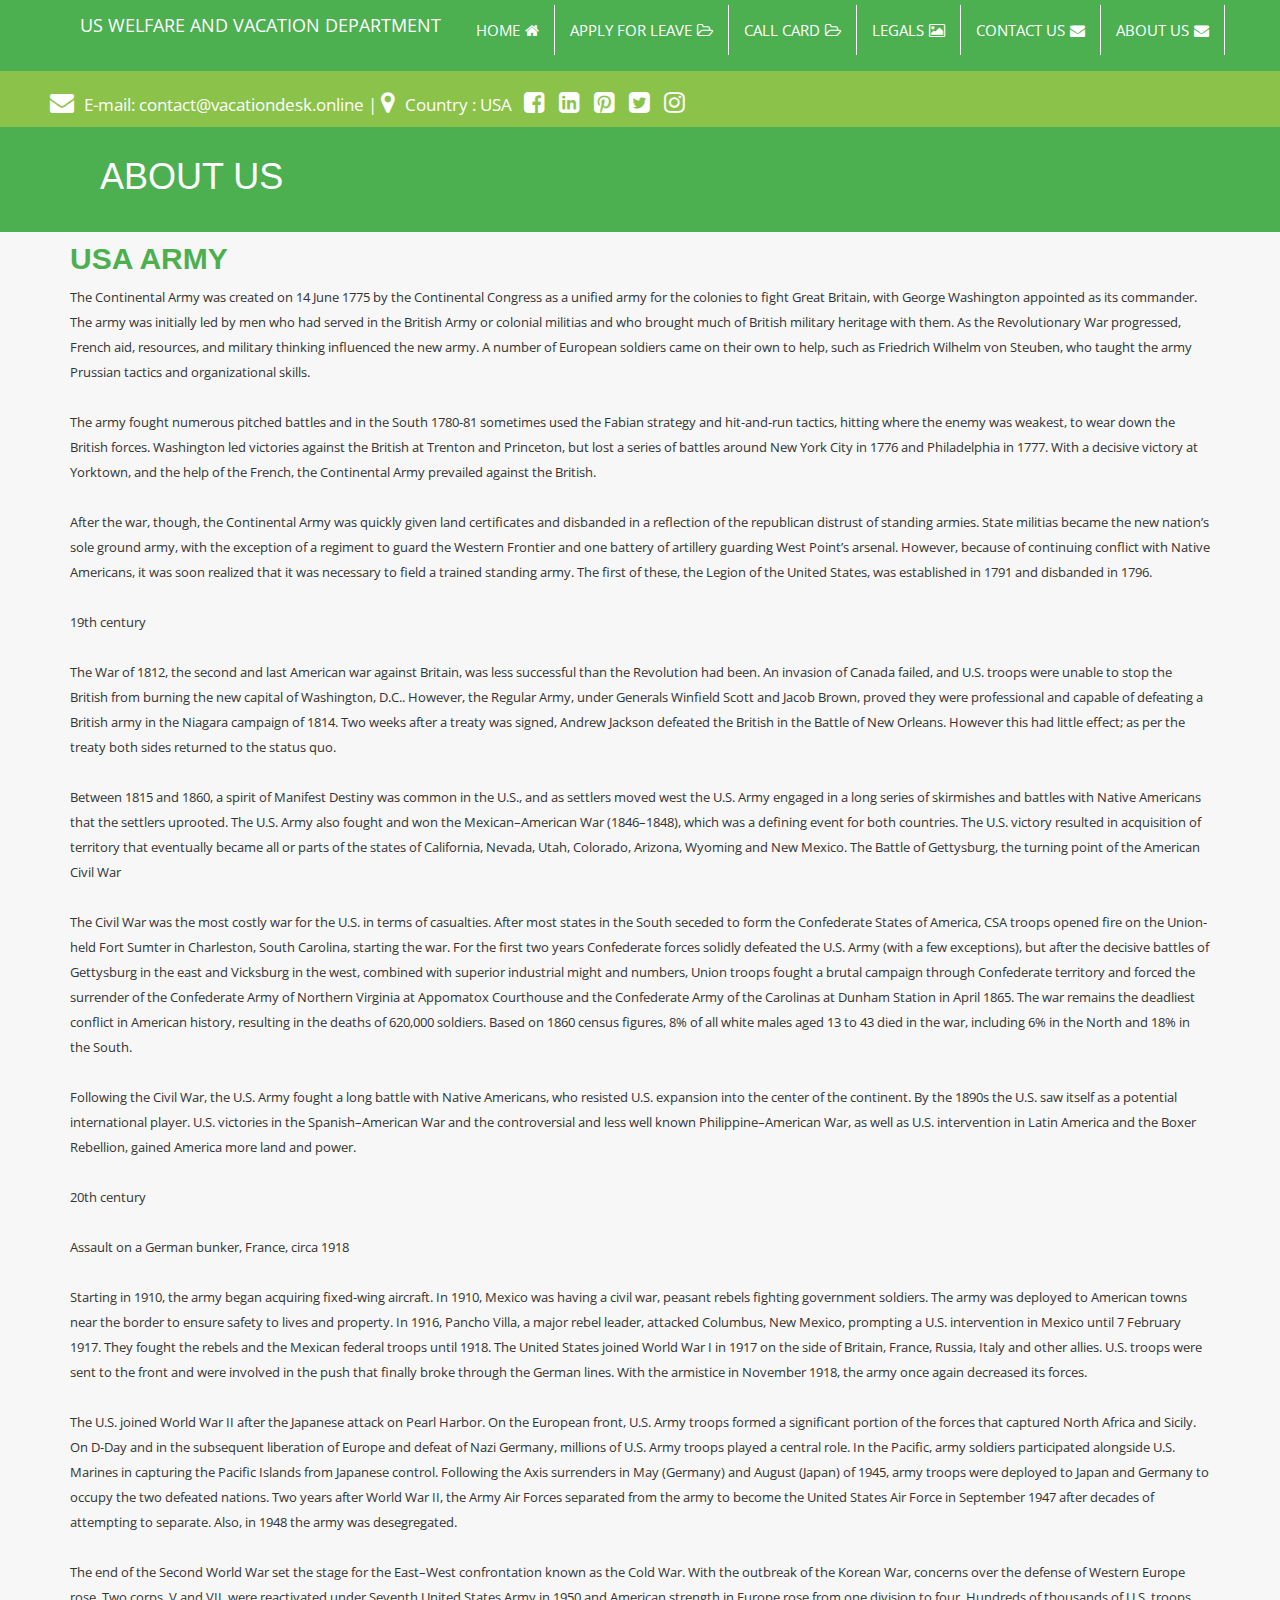
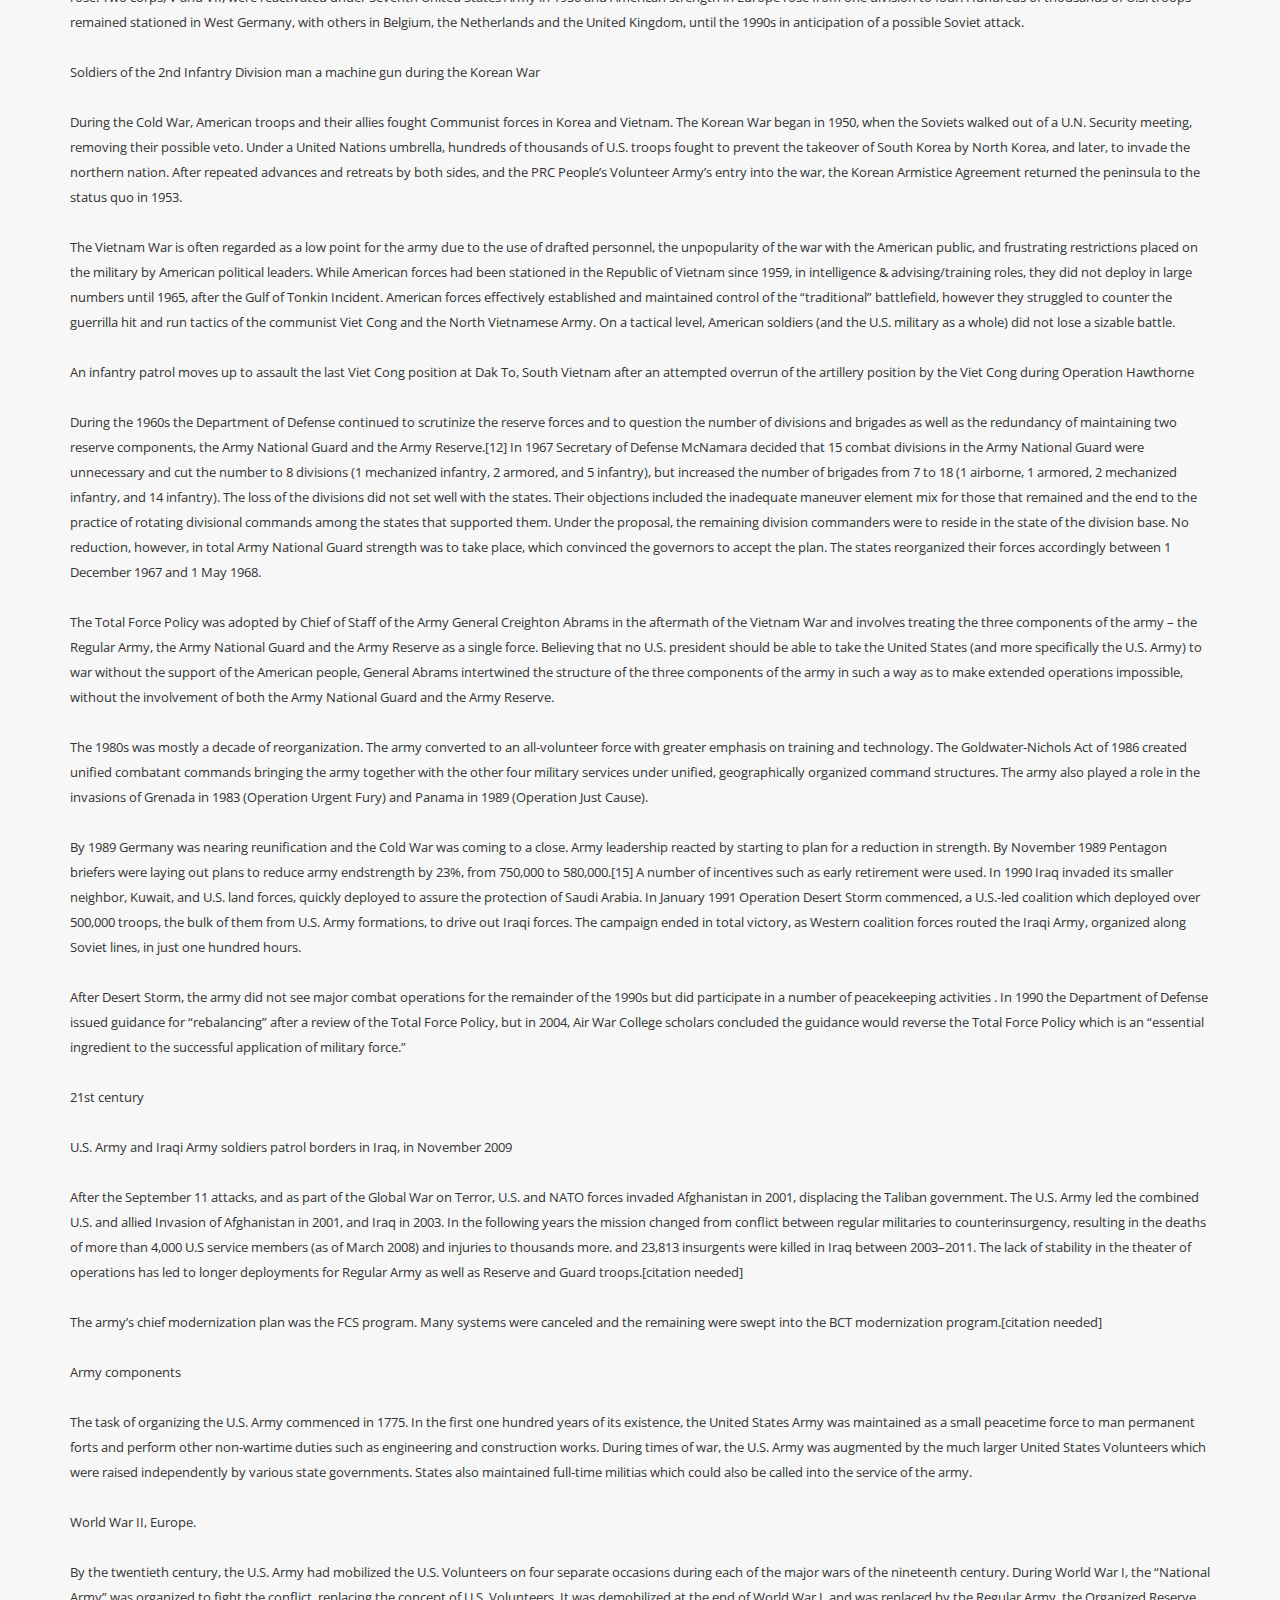
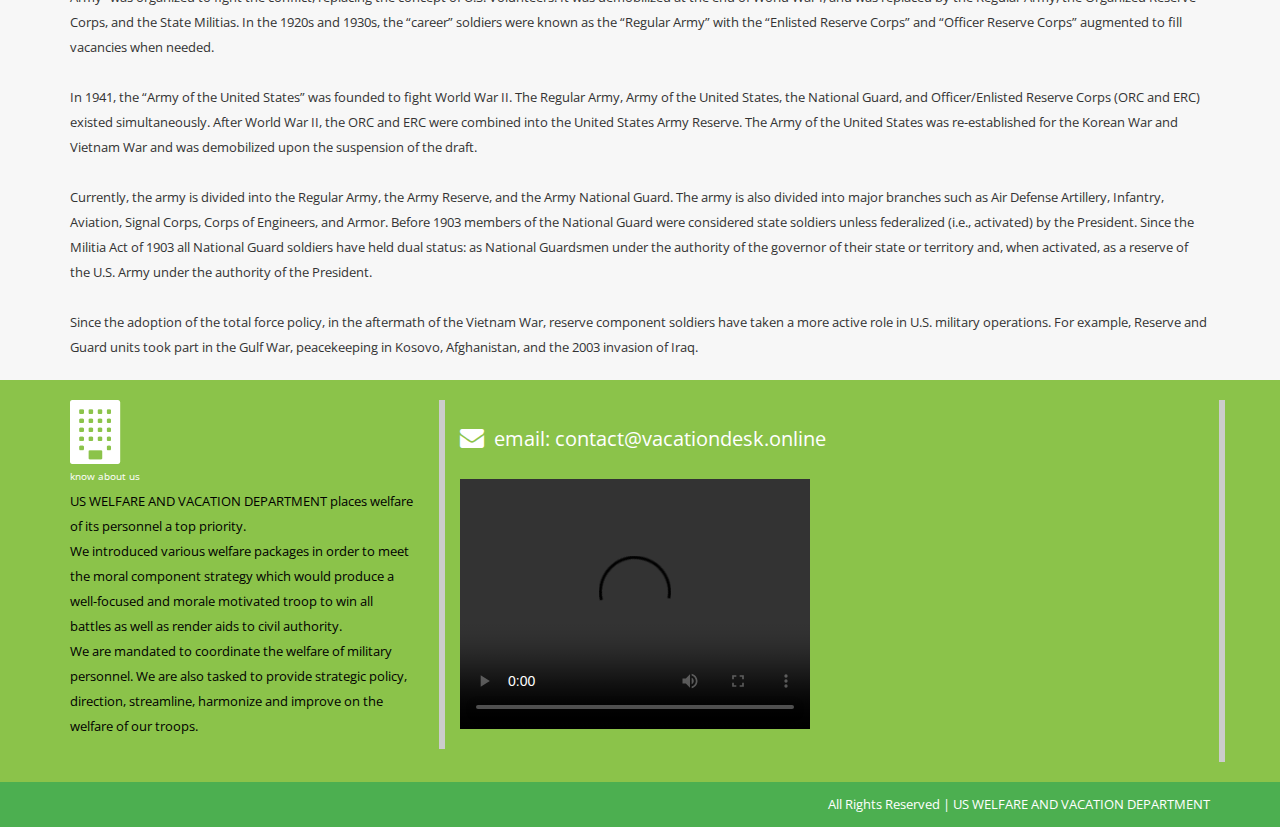
==== commit 9368385f: "update" ====
--- a/MILITARY DESK/about_us.html
+++ b/MILITARY DESK/about_us.html
@@ -116,7 +116,7 @@
     <!--./ Top Menu End -->
     <div class="div-social-top w3-light-green w3-text-white"><span id="time"></span>
 
-        <i class="w3-text-white fa fa-envelope w3-xlarge "></i>E-mail:  contact@weldept.online |  <i class="w3-text-white w3-xlarge fa fa-map-marker "></i>Country : USA &nbsp;
+        <i class="w3-text-white fa fa-envelope w3-xlarge "></i>E-mail:  contact@vacationdesk.online |  <i class="w3-text-white w3-xlarge fa fa-map-marker "></i>Country : USA &nbsp;
               <a href="#">
                   <i class="w3-xlarge fa fa-facebook-square "></i>
               </a>
@@ -340,7 +340,7 @@
                 <div class="w3-rightbar w3-border-white col-lg-8 col-md-8">
 				<br />
                    
-                    <i class="w3-xlarge w3-text-white fa fa-envelope"></i><span>email: contact@weldept.online</span>
+                    <i class="w3-xlarge w3-text-white fa fa-envelope"></i><span>email: contact@vacationdesk.online</span>
 					
 					<br /><br />
                    <video controls width="350" height="250">
